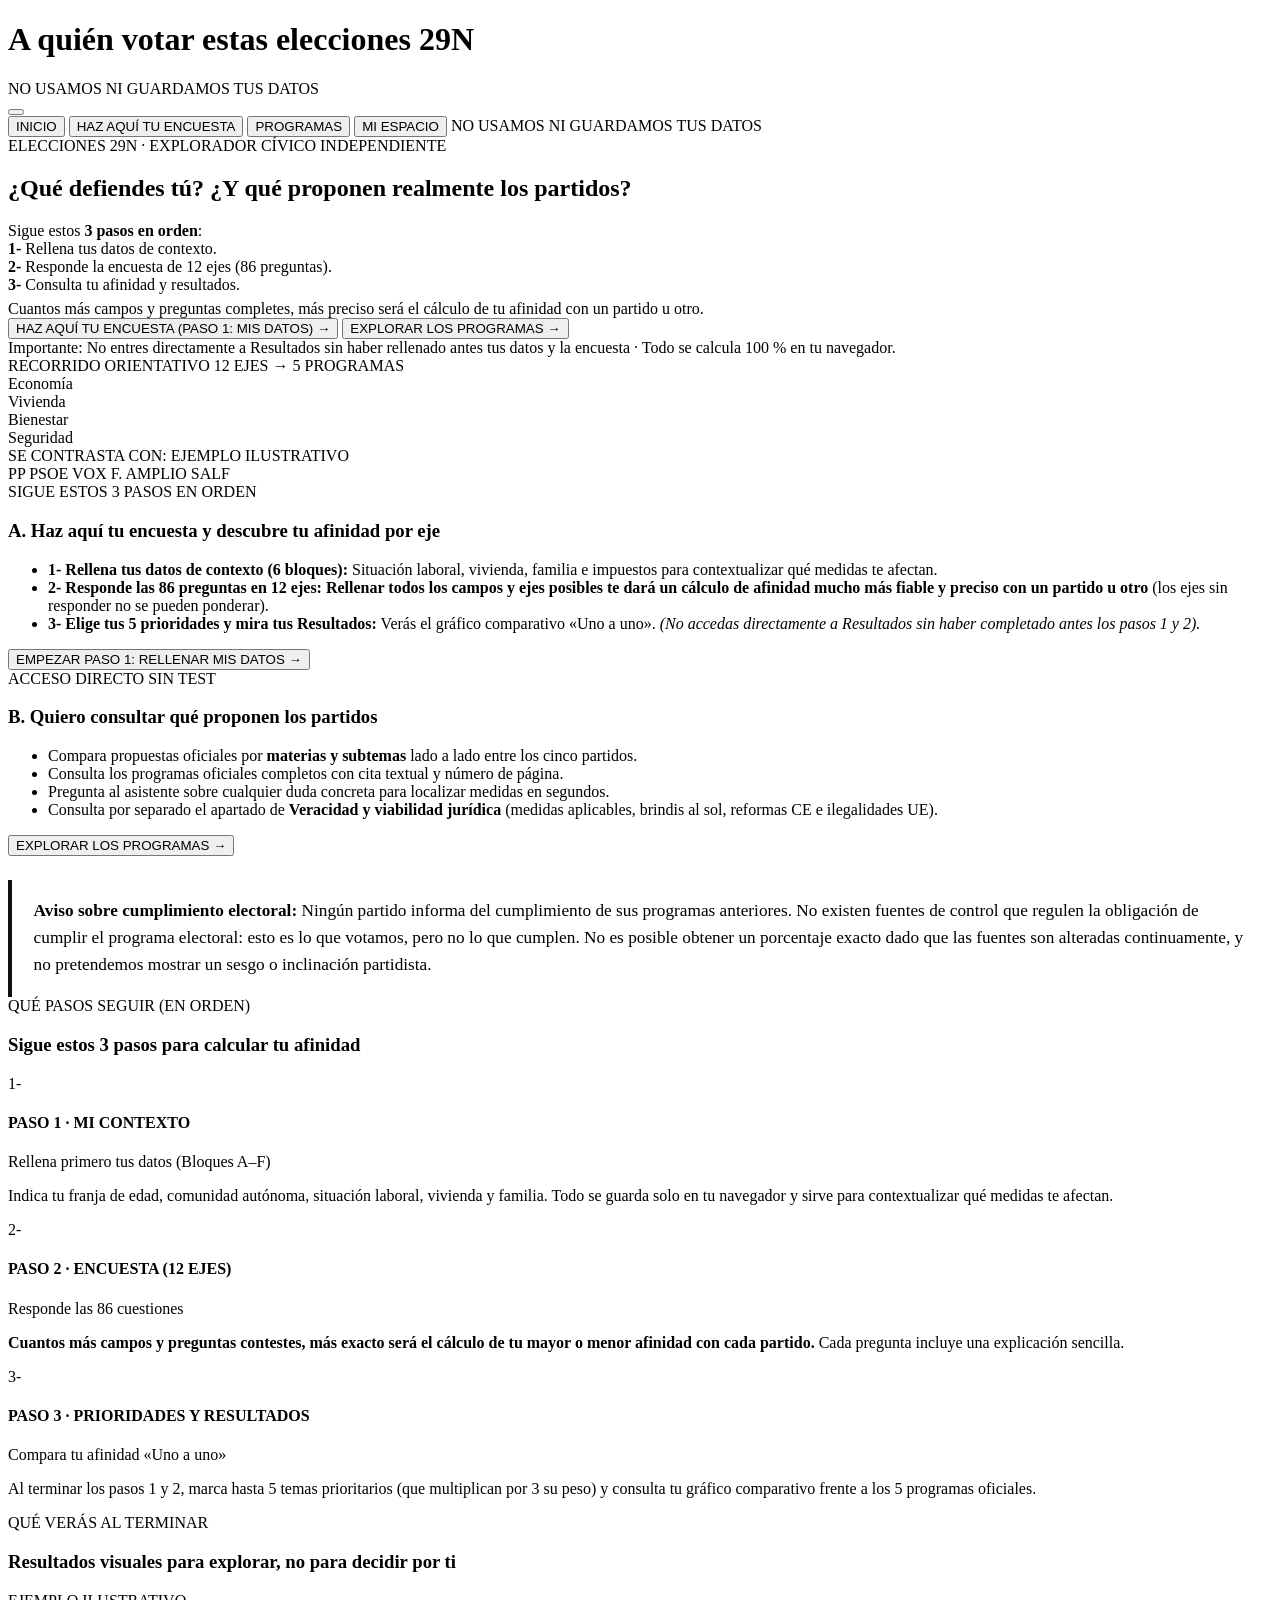
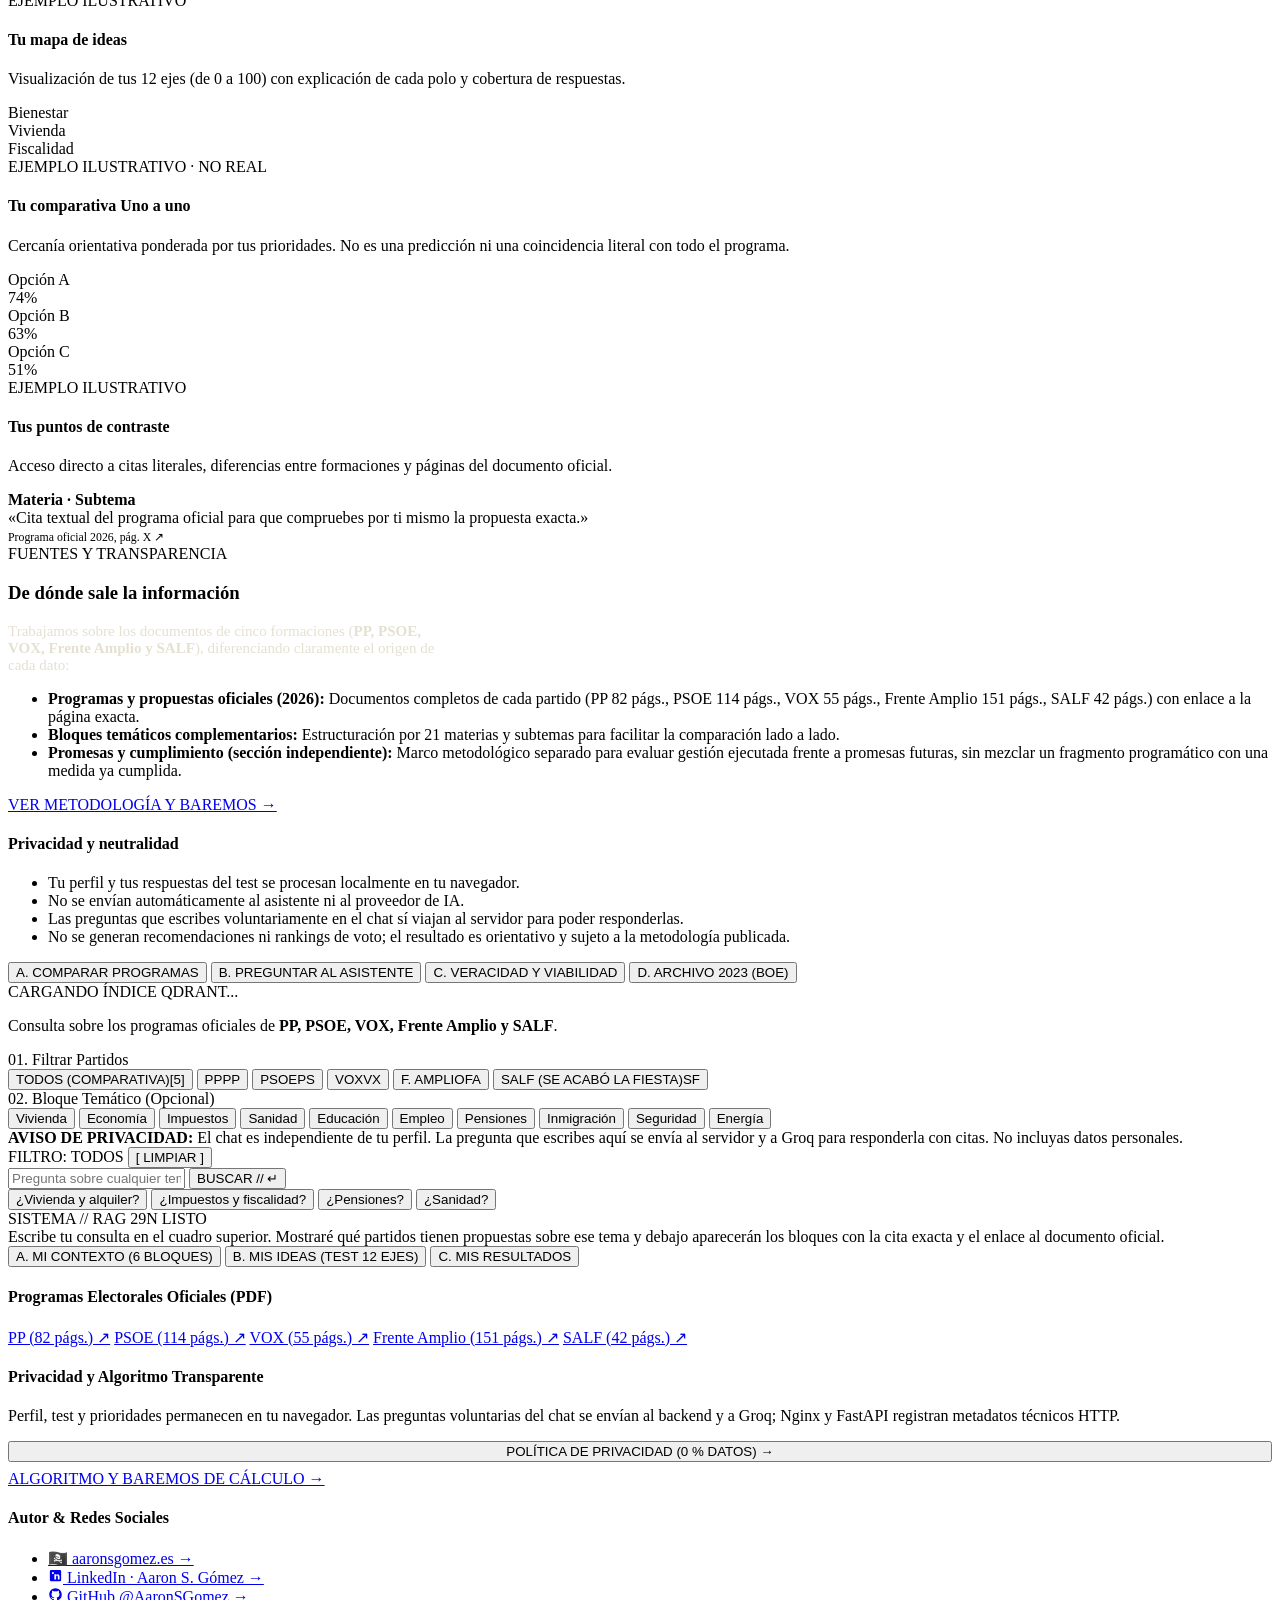
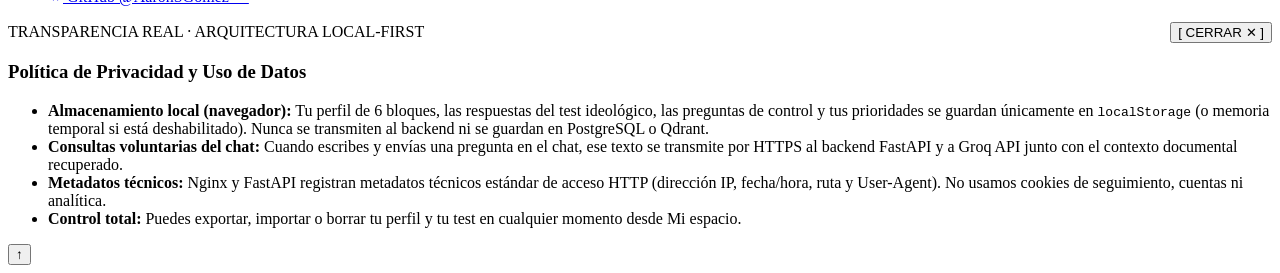
==== frontend/index.html @ 2e9f8281 "ui(veracidad): botón directo a la página del programa y modal completo al pulsar tarjeta" ====
<!DOCTYPE html>
<html lang="es">
<head>
  <meta charset="UTF-8">
  <meta name="viewport" content="width=device-width, initial-scale=1.0">
  <title>A quién votar estas elecciones 29N · Comparador y Test de 12 Ejes</title>
  <meta name="description" content="Compara los programas electorales oficiales del 29N (PP, PSOE, VOX, Frente Amplio y SALF), realiza el test de 12 ejes (86 preguntas) en tu navegador y consulta propuestas con enlace directo al PDF oficial.">
  <meta name="robots" content="index, follow, max-image-preview:large, max-snippet:-1, max-video-preview:-1">
  <meta name="author" content="Explorador Cívico 29N">
  <meta name="theme-color" content="#FBF8F1">
  <link rel="canonical" href="https://elecciones29n.duckdns.org/">
  <link rel="icon" type="image/svg+xml" href="/favicon.svg">
  <link rel="apple-touch-icon" href="/og-29n.png">

  <!-- Open Graph / WhatsApp / Telegram / Facebook / LinkedIn -->
  <meta property="og:type" content="website">
  <meta property="og:locale" content="es_ES">
  <meta property="og:site_name" content="Elecciones 29N · Explorador Cívico">
  <meta property="og:title" content="¿A quién votar estas elecciones del 29N? Comparador y Test Oficial">
  <meta property="og:description" content="Contrasta tus ideas en 12 ejes con los programas oficiales de PP, PSOE, VOX, Frente Amplio y SALF. 100 % privado en tu navegador y con citas al PDF oficial.">
  <meta property="og:url" content="https://elecciones29n.duckdns.org/">
  <meta property="og:image" content="https://elecciones29n.duckdns.org/og-29n.png">
  <meta property="og:image:secure_url" content="https://elecciones29n.duckdns.org/og-29n.png">
  <meta property="og:image:type" content="image/png">
  <meta property="og:image:width" content="1200">
  <meta property="og:image:height" content="630">
  <meta property="og:image:alt" content="A quién votar estas elecciones del 29N: comparador de programas y test de 12 ejes">

  <!-- Twitter / X Cards -->
  <meta name="twitter:card" content="summary_large_image">
  <meta name="twitter:title" content="¿A quién votar estas elecciones del 29N? Comparador y Test Oficial">
  <meta name="twitter:description" content="Compara los 5 programas electorales del 29N, haz el test de 12 ejes y consulta medidas con IA y citas verificables.">
  <meta name="twitter:image" content="https://elecciones29n.duckdns.org/og-29n.png">
  <meta name="twitter:image:alt" content="A quién votar estas elecciones del 29N: comparador de programas y test de 12 ejes">

  <script type="application/ld+json">
  {
    "@context": "https://schema.org",
    "@type": "WebApplication",
    "name": "A quién votar estas elecciones 29N",
    "url": "https://elecciones29n.duckdns.org/",
    "inLanguage": "es-ES",
    "applicationCategory": "ReferenceApplication",
    "operatingSystem": "Web",
    "description": "Explorador cívico independiente para consultar y comparar los programas electorales oficiales del 29N (PP, PSOE, VOX, Frente Amplio y SALF) mediante comparador temático, test de 12 ejes (86 preguntas) y buscador con fuentes verificables."
  }
  </script>

  <link rel="preconnect" href="https://fonts.googleapis.com">
  <link rel="preconnect" href="https://fonts.gstatic.com" crossorigin>
  <link href="https://fonts.googleapis.com/css2?family=JetBrains+Mono:wght@400;600;700;800&family=Space+Grotesk:wght@600;700;800&family=Unbounded:wght@700;800;900&display=swap" rel="stylesheet">

  <link rel="stylesheet" href="/Style/base.css">
  <link rel="stylesheet" href="/Style/navbar.css?v=20261117q">
  <link rel="stylesheet" href="/Style/chat.css?v=20261118c">
  <link rel="stylesheet" href="/Style/wizard.css?v=20261117p">
  <link rel="stylesheet" href="/Style/home.css?v=20261117p">
</head>
<body>

  <header class="masthead-bar">
    <div class="masthead-brand">
      <span class="status-dot" id="status-dot"></span>
      <div class="masthead-title-stack">
        <h1 class="brand-title">A quién votar estas elecciones 29N</h1>
        <span class="nav-privacy-note">NO USAMOS NI GUARDAMOS TUS DATOS</span>
      </div>
    </div>

    <button type="button" class="nav-hamburger-btn" id="nav-hamburger-btn" aria-label="Abrir menú" aria-expanded="false" aria-controls="masthead-nav">
      <span></span><span></span><span></span>
    </button>

    <!-- NAVEGACIÓN PRINCIPAL -->
    <nav class="masthead-nav" id="masthead-nav" aria-label="Menú principal">
      <button type="button" class="nav-tab-btn active" id="tab-home-btn">INICIO</button>
      <button type="button" class="nav-tab-btn nav-survey-cta" id="tab-survey-btn">HAZ AQUÍ TU ENCUESTA</button>
      <button type="button" class="nav-tab-btn" id="tab-programs-btn">PROGRAMAS</button>
      <button type="button" class="nav-tab-btn" id="tab-myspace-btn">MI ESPACIO</button>
      <span class="nav-privacy-note mobile-only-note">NO USAMOS NI GUARDAMOS TUS DATOS</span>
    </nav>
  </header>

  <!-- APARTADO 1: INICIO (PORTADA EDITORIAL: EXPLICAR, CONDUCIR Y DEMOSTRAR) -->
  <section class="home-flow" id="view-home" aria-label="Inicio y guía">

    <!-- BLOQUE 1 — HERO -->
    <div class="hero-band">
      <div class="home-container hero-grid">
        <div>
          <span class="hero-kicker">ELECCIONES 29N · EXPLORADOR CÍVICO INDEPENDIENTE</span>
          <h2 class="hero-headline">¿Qué defiendes tú? ¿Y qué proponen realmente los partidos?</h2>
          <div class="hero-lead">
            Sigue estos <strong>3 pasos en orden</strong>:<br>
            <strong>1-</strong> Rellena tus datos de contexto.<br>
            <strong>2-</strong> Responde la encuesta de 12 ejes (86 preguntas).<br>
            <strong>3-</strong> Consulta tu afinidad y resultados.<br>
            <span style="display:block; margin-top:0.4rem;">Cuantos más campos y preguntas completes, más preciso será el cálculo de tu afinidad con un partido u otro.</span>
          </div>
          <div class="hero-cta-row">
            <button type="button" class="cta-hero-primary home-go-btn" data-view="myspace" data-sub="context">HAZ AQUÍ TU ENCUESTA (PASO 1: MIS DATOS) &rarr;</button>
            <button type="button" class="cta-hero-secondary home-go-btn" data-view="programs" data-sub="comparator">EXPLORAR LOS PROGRAMAS &rarr;</button>
          </div>
          <div class="hero-no-vote-note">
            Importante: No entres directamente a Resultados sin haber rellenado antes tus datos y la encuesta · Todo se calcula 100 % en tu navegador.
          </div>
        </div>

        <aside class="hero-diagram-box" aria-label="Esquema visual del recorrido">
          <div class="diagram-caption">
            <span>RECORRIDO ORIENTATIVO</span>
            <span>12 EJES &rarr; 5 PROGRAMAS</span>
          </div>
          <div class="mini-axis-row">
            <span>Economía</span>
            <div class="mini-axis-track"><div class="mini-axis-dot dot-p68"></div></div>
          </div>
          <div class="mini-axis-row">
            <span>Vivienda</span>
            <div class="mini-axis-track"><div class="mini-axis-dot dot-p32"></div></div>
          </div>
          <div class="mini-axis-row">
            <span>Bienestar</span>
            <div class="mini-axis-track"><div class="mini-axis-dot dot-p78"></div></div>
          </div>
          <div class="mini-axis-row">
            <span>Seguridad</span>
            <div class="mini-axis-track"><div class="mini-axis-dot dot-p55"></div></div>
          </div>
          <div class="diagram-connector">
            <span>SE CONTRASTA CON:</span>
            <span>EJEMPLO ILUSTRATIVO</span>
          </div>
          <div class="diagram-party-pills">
            <span class="d-pill pp">PP</span>
            <span class="d-pill psoe">PSOE</span>
            <span class="d-pill vox">VOX</span>
            <span class="d-pill fa">F. AMPLIO</span>
            <span class="d-pill salf">SALF</span>
          </div>
        </aside>
      </div>
    </div>

    <!-- BLOQUE 1B — DOS FORMAS DE UTILIZAR LA PLATAFORMA -->
    <div class="paths-band">
      <div class="home-container">
        <div class="paths-split">
          <div class="path-pane with-test">
            <span class="path-badge req">SIGUE ESTOS 3 PASOS EN ORDEN</span>
            <h3>A. Haz aquí tu encuesta y descubre tu afinidad por eje</h3>
            <ul class="path-list">
              <li><strong>1- Rellena tus datos de contexto (6 bloques):</strong> Situación laboral, vivienda, familia e impuestos para contextualizar qué medidas te afectan.</li>
              <li><strong>2- Responde las 86 preguntas en 12 ejes:</strong> <strong>Rellenar todos los campos y ejes posibles te dará un cálculo de afinidad mucho más fiable y preciso con un partido u otro</strong> (los ejes sin responder no se pueden ponderar).</li>
              <li><strong>3- Elige tus 5 prioridades y mira tus Resultados:</strong> Verás el gráfico comparativo «Uno a uno». <em>(No accedas directamente a Resultados sin haber completado antes los pasos 1 y 2).</em></li>
            </ul>
            <div>
              <button type="button" class="w-btn primary home-go-btn" data-view="myspace" data-sub="context">EMPEZAR PASO 1: RELLENAR MIS DATOS &rarr;</button>
            </div>
          </div>

          <div class="path-pane no-test">
            <span class="path-badge free">ACCESO DIRECTO SIN TEST</span>
            <h3>B. Quiero consultar qué proponen los partidos</h3>
            <ul class="path-list">
              <li>Compara propuestas oficiales por <strong>materias y subtemas</strong> lado a lado entre los cinco partidos.</li>
              <li>Consulta los programas oficiales completos con cita textual y número de página.</li>
              <li>Pregunta al asistente sobre cualquier duda concreta para localizar medidas en segundos.</li>
              <li>Consulta por separado el apartado de <strong>Veracidad y viabilidad jurídica</strong> (medidas aplicables, brindis al sol, reformas CE e ilegalidades UE).</li>
            </ul>
            <div>
              <button type="button" class="w-btn home-go-btn" data-view="programs" data-sub="comparator">EXPLORAR LOS PROGRAMAS &rarr;</button>
            </div>
          </div>
        </div>

        <div class="security-notice" style="margin-top:1.5rem; padding:1.15rem 1.35rem; font-size:1.08rem; line-height:1.55; border-left:4px solid var(--accent-primary, #111);">
          <strong>Aviso sobre cumplimiento electoral:</strong> Ningún partido informa del cumplimiento de sus programas anteriores. No existen fuentes de control que regulen la obligación de cumplir el programa electoral: esto es lo que votamos, pero no lo que cumplen. No es posible obtener un porcentaje exacto dado que las fuentes son alteradas continuamente, y no pretendemos mostrar un sesgo o inclinación partidista.
        </div>
      </div>
    </div>

    <!-- BLOQUE 2 — ASÍ FUNCIONA (3 PASOS CONECTADOS) -->
    <div class="how-band">
      <div class="home-container">
        <div class="band-eyebrow">QUÉ PASOS SEGUIR (EN ORDEN)</div>
        <h3 class="band-heading">Sigue estos 3 pasos para calcular tu afinidad</h3>
        <div class="steps-flow">
          <article class="step-node">
            <div class="step-big-num">1<span>-</span></div>
            <h4>PASO 1 · MI CONTEXTO</h4>
            <div class="step-subtitle">Rellena primero tus datos (Bloques A–F)</div>
            <p>Indica tu franja de edad, comunidad autónoma, situación laboral, vivienda y familia. Todo se guarda solo en tu navegador y sirve para contextualizar qué medidas te afectan.</p>
          </article>
          <article class="step-node">
            <div class="step-big-num">2<span>-</span></div>
            <h4>PASO 2 · ENCUESTA (12 EJES)</h4>
            <div class="step-subtitle">Responde las 86 cuestiones</div>
            <p><strong>Cuantos más campos y preguntas contestes, más exacto será el cálculo de tu mayor o menor afinidad con cada partido.</strong> Cada pregunta incluye una explicación sencilla.</p>
          </article>
          <article class="step-node">
            <div class="step-big-num">3<span>-</span></div>
            <h4>PASO 3 · PRIORIDADES Y RESULTADOS</h4>
            <div class="step-subtitle">Compara tu afinidad «Uno a uno»</div>
            <p>Al terminar los pasos 1 y 2, marca hasta 5 temas prioritarios (que multiplican por 3 su peso) y consulta tu gráfico comparativo frente a los 5 programas oficiales.</p>
          </article>
        </div>
      </div>
    </div>

    <!-- BLOQUE 3 — QUÉ RECIBES (MUESTRAS ILUSTRATIVAS) -->
    <div class="deliverables-band">
      <div class="home-container">
        <div class="band-eyebrow">QUÉ VERÁS AL TERMINAR</div>
        <h3 class="band-heading">Resultados visuales para explorar, no para decidir por ti</h3>
        <div class="deliverables-grid">
          <article class="sample-panel">
            <span class="sample-tag">EJEMPLO ILUSTRATIVO</span>
            <h4>Tu mapa de ideas</h4>
            <p>Visualización de tus 12 ejes (de 0 a 100) con explicación de cada polo y cobertura de respuestas.</p>
            <div class="mini-axis-row">
              <span>Bienestar</span>
              <div class="mini-axis-track"><div class="mini-axis-dot dot-p72"></div></div>
            </div>
            <div class="mini-axis-row">
              <span>Vivienda</span>
              <div class="mini-axis-track"><div class="mini-axis-dot dot-p36"></div></div>
            </div>
            <div class="mini-axis-row">
              <span>Fiscalidad</span>
              <div class="mini-axis-track"><div class="mini-axis-dot dot-p61"></div></div>
            </div>
          </article>

          <article class="sample-panel">
            <span class="sample-tag">EJEMPLO ILUSTRATIVO · NO REAL</span>
            <h4>Tu comparativa Uno a uno</h4>
            <p>Cercanía orientativa ponderada por tus prioridades. No es una predicción ni una coincidencia literal con todo el programa.</p>
            <div class="demo-bar-row">
              <span>Opción A</span>
              <div class="demo-bar-track"><div class="demo-bar-fill fill-w74"></div></div>
              <span>74%</span>
            </div>
            <div class="demo-bar-row">
              <span>Opción B</span>
              <div class="demo-bar-track"><div class="demo-bar-fill fill-w63"></div></div>
              <span>63%</span>
            </div>
            <div class="demo-bar-row">
              <span>Opción C</span>
              <div class="demo-bar-track"><div class="demo-bar-fill fill-w51"></div></div>
              <span>51%</span>
            </div>
          </article>

          <article class="sample-panel">
            <span class="sample-tag">EJEMPLO ILUSTRATIVO</span>
            <h4>Tus puntos de contraste</h4>
            <p>Acceso directo a citas literales, diferencias entre formaciones y páginas del documento oficial.</p>
            <div class="demo-quote-snippet">
              <strong>Materia · Subtema</strong><br>
              «Cita textual del programa oficial para que compruebes por ti mismo la propuesta exacta.»<br>
              <span style="font-family:var(--font-mono); font-size:0.74rem; color:var(--accent-vermilion);">Programa oficial 2026, pág. X &nearr;</span>
            </div>
          </article>
        </div>
      </div>
    </div>

    <!-- BLOQUE 4 — DE DÓNDE SALE LA INFORMACIÓN + PRIVACIDAD -->
    <div class="sources-dark-band">
      <div class="home-container sources-dark-grid">
        <div>
          <div class="band-eyebrow">FUENTES Y TRANSPARENCIA</div>
          <h3 class="band-heading">De dónde sale la información</h3>
          <p style="font-size:0.94rem; color:#E5E0D0; max-width:60ch;">
            Trabajamos sobre los documentos de cinco formaciones (<strong>PP, PSOE, VOX, Frente Amplio y SALF</strong>), diferenciando claramente el origen de cada dato:
          </p>
          <ul class="source-type-list">
            <li><strong>Programas y propuestas oficiales (2026):</strong> Documentos completos de cada partido (PP 82 págs., PSOE 114 págs., VOX 55 págs., Frente Amplio 151 págs., SALF 42 págs.) con enlace a la página exacta.</li>
            <li><strong>Bloques temáticos complementarios:</strong> Estructuración por 21 materias y subtemas para facilitar la comparación lado a lado.</li>
            <li><strong>Promesas y cumplimiento (sección independiente):</strong> Marco metodológico separado para evaluar gestión ejecutada frente a promesas futuras, sin mezclar un fragmento programático con una medida ya cumplida.</li>
          </ul>
          <a class="w-btn primary" href="/metodologia.html">VER METODOLOGÍA Y BAREMOS &rarr;</a>
        </div>

        <aside class="privacy-summary-box" aria-label="Privacidad y neutralidad">
          <h4>Privacidad y neutralidad</h4>
          <ul>
            <li>Tu perfil y tus respuestas del test se procesan localmente en tu navegador.</li>
            <li>No se envían automáticamente al asistente ni al proveedor de IA.</li>
            <li>Las preguntas que escribes voluntariamente en el chat sí viajan al servidor para poder responderlas.</li>
            <li>No se generan recomendaciones ni rankings de voto; el resultado es orientativo y sujeto a la metodología publicada.</li>
          </ul>
        </aside>
      </div>
    </div>

  </section>

  <!-- APARTADO 2: PROGRAMAS (COMPARAR + PREGUNTAR + PROMESAS Y CUMPLIMIENTO) -->
  <section class="section-shell hidden-panel" id="view-programs" aria-label="Programas Electorales">
    <div class="subnav-bar" role="tablist" aria-label="Herramientas de Programas">
      <button type="button" class="subnav-btn active" id="subtab-comparator-btn">A. COMPARAR PROGRAMAS</button>
      <button type="button" class="subnav-btn" id="subtab-chat-btn">B. PREGUNTAR AL ASISTENTE</button>
      <button type="button" class="subnav-btn" id="subtab-promises-btn">C. VERACIDAD Y VIABILIDAD</button>
      <button type="button" class="subnav-btn" id="subtab-archive-btn">D. ARCHIVO 2023 (BOE)</button>
    </div>

    <div id="subview-comparator"></div>
    <div id="subview-promises" class="hidden-panel"></div>
    <div id="subview-archive" class="hidden-panel"></div>

    <main class="app-shell hidden-panel" id="view-chat" style="padding: 0; max-width: 100%;">
      <aside class="sidebar-panel">
        <div>
          <div class="panel-header-tag" id="status-text">CARGANDO ÍNDICE QDRANT...</div>
          <p class="hero-subtitle">Consulta sobre los programas oficiales de <strong>PP, PSOE, VOX, Frente Amplio y SALF</strong>.</p>
        </div>

        <div>
          <div class="filter-group-title">01. Filtrar Partidos</div>
          <div class="party-grid">
            <button type="button" class="party-chip full-width active" data-party="all">
              <span>TODOS (COMPARATIVA)</span><span>[5]</span>
            </button>
            <button type="button" class="party-chip" data-party="pp">
              <span>PP</span><span class="party-logo-badge logo-pp">PP</span>
            </button>
            <button type="button" class="party-chip" data-party="psoe">
              <span>PSOE</span><span class="party-logo-badge logo-psoe">PS</span>
            </button>
            <button type="button" class="party-chip" data-party="vox">
              <span>VOX</span><span class="party-logo-badge logo-vox">VX</span>
            </button>
            <button type="button" class="party-chip" data-party="frente-amplio">
              <span>F. AMPLIO</span><span class="party-logo-badge logo-fa">FA</span>
            </button>
            <button type="button" class="party-chip full-width" data-party="salf">
              <span>SALF (SE ACABÓ LA FIESTA)</span><span class="party-logo-badge logo-salf">SF</span>
            </button>
          </div>
        </div>

        <div>
          <div class="filter-group-title">02. Bloque Temático (Opcional)</div>
          <div class="topic-list">
            <button type="button" class="topic-pill" data-topic="Vivienda">Vivienda</button>
            <button type="button" class="topic-pill" data-topic="Economía">Economía</button>
            <button type="button" class="topic-pill" data-topic="Impuestos">Impuestos</button>
            <button type="button" class="topic-pill" data-topic="Sanidad">Sanidad</button>
            <button type="button" class="topic-pill" data-topic="Educación">Educación</button>
            <button type="button" class="topic-pill" data-topic="Empleo">Empleo</button>
            <button type="button" class="topic-pill" data-topic="Pensiones">Pensiones</button>
            <button type="button" class="topic-pill" data-topic="Inmigración">Inmigración</button>
            <button type="button" class="topic-pill" data-topic="Seguridad y Justicia">Seguridad</button>
            <button type="button" class="topic-pill" data-topic="Energía">Energía</button>
          </div>
        </div>

        <div class="security-notice">
          <strong>AVISO DE PRIVACIDAD:</strong> El chat es independiente de tu perfil. La pregunta que escribes aquí se envía al servidor y a Groq para responderla con citas. No incluyas datos personales.
        </div>
      </aside>

      <section class="chat-workspace" aria-label="Chat Electoral 29N">
        <div class="chat-toolbar">
          <span class="chat-scope-badge" id="chat-scope-badge">FILTRO: TODOS</span>
          <button type="button" class="clear-chat-btn" id="clear-chat-btn">[ LIMPIAR ]</button>
        </div>

        <form class="chat-input-form" id="chat-form" autocomplete="off">
          <input
            type="text"
            id="chat-input"
            class="chat-input"
            maxlength="500"
            placeholder="Pregunta sobre cualquier tema del 29N (ej. ¿Qué proponen sobre alquiler o impuestos?)..."
            required
          >
          <button type="submit" class="chat-send-btn" id="chat-send-btn">BUSCAR // ↵</button>
        </form>

        <div class="suggestions-row">
          <button type="button" class="suggestion-btn" data-q="¿Qué proponen los partidos sobre el alquiler y la Ley de Vivienda?">¿Vivienda y alquiler?</button>
          <button type="button" class="suggestion-btn" data-q="¿Qué medidas fiscales y de impuestos plantea cada partido?">¿Impuestos y fiscalidad?</button>
          <button type="button" class="suggestion-btn" data-q="¿Cómo abordan las pensiones y la edad de jubilación?">¿Pensiones?</button>
          <button type="button" class="suggestion-btn" data-q="¿Qué proponen sobre sanidad pública y listas de espera?">¿Sanidad?</button>
        </div>

        <div class="chat-messages" id="chat-messages">
          <article class="msg-card assistant">
            <div class="msg-meta">
              <span>SISTEMA // RAG 29N</span>
              <span>LISTO</span>
            </div>
            <div class="msg-body">Escribe tu consulta en el cuadro superior. Mostraré qué partidos tienen propuestas sobre ese tema y debajo aparecerán los bloques con la cita exacta y el enlace al documento oficial.</div>
          </article>
        </div>
      </section>
    </main>
  </section>

  <!-- APARTADO 3: MI ESPACIO (MI CONTEXTO + MIS IDEAS + MIS RESULTADOS) -->
  <section class="section-shell hidden-panel" id="view-myspace" aria-label="Mi espacio personal">
    <div class="subnav-bar" role="tablist" aria-label="Herramientas personales">
      <button type="button" class="subnav-btn active" id="subtab-context-btn">A. MI CONTEXTO (6 BLOQUES)</button>
      <button type="button" class="subnav-btn" id="subtab-ideas-btn">B. MIS IDEAS (TEST 12 EJES)</button>
      <button type="button" class="subnav-btn" id="subtab-results-btn">C. MIS RESULTADOS</button>
    </div>
    <div id="myspace-content"></div>
  </section>

  <footer class="site-footer">
    <div class="footer-grid">
      <div>
        <h4 class="footer-col-title">Programas Electorales Oficiales (PDF)</h4>
        <div class="footer-programs-wrap">
          <a class="footer-prog-link pp" href="https://www.pp.es/wp-content/uploads/2026/11/LA-RECONSTRUCCION-NACIONAL.pdf" target="_blank" rel="noopener noreferrer">PP (82 págs.) &nearr;</a>
          <a class="footer-prog-link psoe" href="https://www.democrata.es/uploads/s1/35/40/05/6/programapsoe29n26.pdf" target="_blank" rel="noopener noreferrer">PSOE (114 págs.) &nearr;</a>
          <a class="footer-prog-link vox" href="https://www.democrata.es/uploads/s1/35/26/90/2/programa-elecct-vox.pdf" target="_blank" rel="noopener noreferrer">VOX (55 págs.) &nearr;</a>
          <a class="footer-prog-link fa" href="https://frenteamplio.info/pdf/ProgramaFrenteAmplio.pdf" target="_blank" rel="noopener noreferrer">Frente Amplio (151 págs.) &nearr;</a>
          <a class="footer-prog-link salf" href="https://theobjective.com/wp-content/uploads/2026/11/salf.pdf" target="_blank" rel="noopener noreferrer">SALF (42 págs.) &nearr;</a>
        </div>
      </div>

      <div>
        <h4 class="footer-col-title">Privacidad y Algoritmo Transparente</h4>
        <p class="footer-privacy-text">
          Perfil, test y prioridades permanecen en tu navegador. Las preguntas voluntarias del chat se envían al backend y a Groq; Nginx y FastAPI registran metadatos técnicos HTTP.
        </p>
        <div style="display:flex; flex-direction:column; gap:0.5rem;">
          <button type="button" class="footer-privacy-btn" id="open-privacy-btn">
            POLÍTICA DE PRIVACIDAD (0 % DATOS) &rarr;
          </button>
          <a class="footer-privacy-btn" href="/metodologia.html">
            ALGORITMO Y BAREMOS DE CÁLCULO &rarr;
          </a>
        </div>
      </div>

      <div>
        <h4 class="footer-col-title">Autor &amp; Redes Sociales</h4>
        <ul class="footer-link-list">
          <li>
            <a href="https://aaronsgomez.es" target="_blank" rel="noopener noreferrer">
              <span>🏴‍☠️</span>
              <span>aaronsgomez.es &rarr;</span>
            </a>
          </li>
          <li>
            <a href="https://www.linkedin.com/in/aaronsgomez/" target="_blank" rel="noopener noreferrer">
              <svg width="15" height="15" viewBox="0 0 24 24" fill="currentColor" aria-hidden="true"><path d="M19 3a2 2 0 0 1 2 2v14a2 2 0 0 1-2 2H5a2 2 0 0 1-2-2V5a2 2 0 0 1 2-2h14m-.5 15.5v-5.3a3.26 3.26 0 0 0-3.26-3.26c-.85 0-1.84.52-2.28 1.3v-1.11h-2.79v8.37h2.79v-4.93c0-.77.62-1.4 1.39-1.4a1.4 1.4 0 0 1 1.4 1.4v4.93h2.75M6.46 10.9h2.79v8.37H6.46v-8.37M7.86 6.54a1.63 1.63 0 1 0 0 3.26 1.63 1.63 0 0 0 0-3.26z"/></svg>
              <span>LinkedIn · Aaron S. Gómez &rarr;</span>
            </a>
          </li>
          <li>
            <a href="https://github.com/AaronSGomez" target="_blank" rel="noopener noreferrer">
              <svg width="15" height="15" viewBox="0 0 24 24" fill="currentColor" aria-hidden="true"><path fill-rule="evenodd" clip-rule="evenodd" d="M12 2C6.477 2 2 6.484 2 12.017c0 4.425 2.865 8.18 6.839 9.504.5.092.682-.217.682-.483 0-.237-.008-.868-.013-1.703-2.782.605-3.369-1.343-3.369-1.343-.454-1.158-1.11-1.466-1.11-1.466-.908-.62.069-.608.069-.608 1.003.07 1.53 1.032 1.53 1.032.892 1.53 2.341 1.088 2.91.832.092-.647.35-1.088.636-1.338-2.22-.253-4.555-1.113-4.555-4.951 0-1.093.39-1.988 1.029-2.688-.103-.253-.446-1.272.098-2.65 0 0 .84-.27 2.75 1.026A9.564 9.564 0 0112 6.844c.85.004 1.705.115 2.504.337 1.909-1.296 2.747-1.027 2.747-1.027.546 1.379.202 2.398.1 2.651.64.7 1.028 1.595 1.028 2.688 0 3.848-2.339 4.695-4.566 4.943.359.309.678.92.678 1.855 0 1.338-.012 2.419-.012 2.747 0 .268.18.58.688.482A10.019 10.019 0 0022 12.017C22 6.484 17.522 2 12 2z"/></svg>
              <span>GitHub @AaronSGomez &rarr;</span>
            </a>
          </li>
        </ul>
      </div>
    </div>
  </footer>

  <div class="privacy-modal-backdrop hidden-panel" id="privacy-modal" role="dialog" aria-modal="true" aria-label="Política de privacidad">
    <div class="privacy-modal-card">
      <div style="display:flex; justify-content:space-between; align-items:center; margin-bottom:0.75rem;">
        <span class="panel-header-tag" style="margin:0;">TRANSPARENCIA REAL · ARQUITECTURA LOCAL-FIRST</span>
        <button type="button" class="clear-chat-btn" id="close-privacy-btn">[ CERRAR ✕ ]</button>
      </div>
      <h3>Política de Privacidad y Uso de Datos</h3>
      <ul>
        <li><strong>Almacenamiento local (navegador):</strong> Tu perfil de 6 bloques, las respuestas del test ideológico, las preguntas de control y tus prioridades se guardan únicamente en <code>localStorage</code> (o memoria temporal si está deshabilitado). Nunca se transmiten al backend ni se guardan en PostgreSQL o Qdrant.</li>
        <li><strong>Consultas voluntarias del chat:</strong> Cuando escribes y envías una pregunta en el chat, ese texto se transmite por HTTPS al backend FastAPI y a Groq API junto con el contexto documental recuperado.</li>
        <li><strong>Metadatos técnicos:</strong> Nginx y FastAPI registran metadatos técnicos estándar de acceso HTTP (dirección IP, fecha/hora, ruta y User-Agent). No usamos cookies de seguimiento, cuentas ni analítica.</li>
        <li><strong>Control total:</strong> Puedes exportar, importar o borrar tu perfil y tu test en cualquier momento desde Mi espacio.</li>
      </ul>
    </div>
  </div>

  <button type="button" id="scroll-top-btn" class="scroll-top-btn" aria-label="Volver arriba" title="Volver arriba">&uarr;</button>

  <script src="/js/profile_store.js?v=20261117"></script>
  <script src="/js/profile_wizard.js?v=20261117r"></script>
  <script src="/js/ideology_test.js?v=20261117r"></script>
  <script src="/js/results_view.js?v=20261117r"></script>
  <script src="/js/comparator_view.js?v=20261118c"></script>
  <script src="/js/promises_view.js?v=20261118d"></script>
  <script src="/js/chat.js?v=20261117q"></script>
</body>
</html>
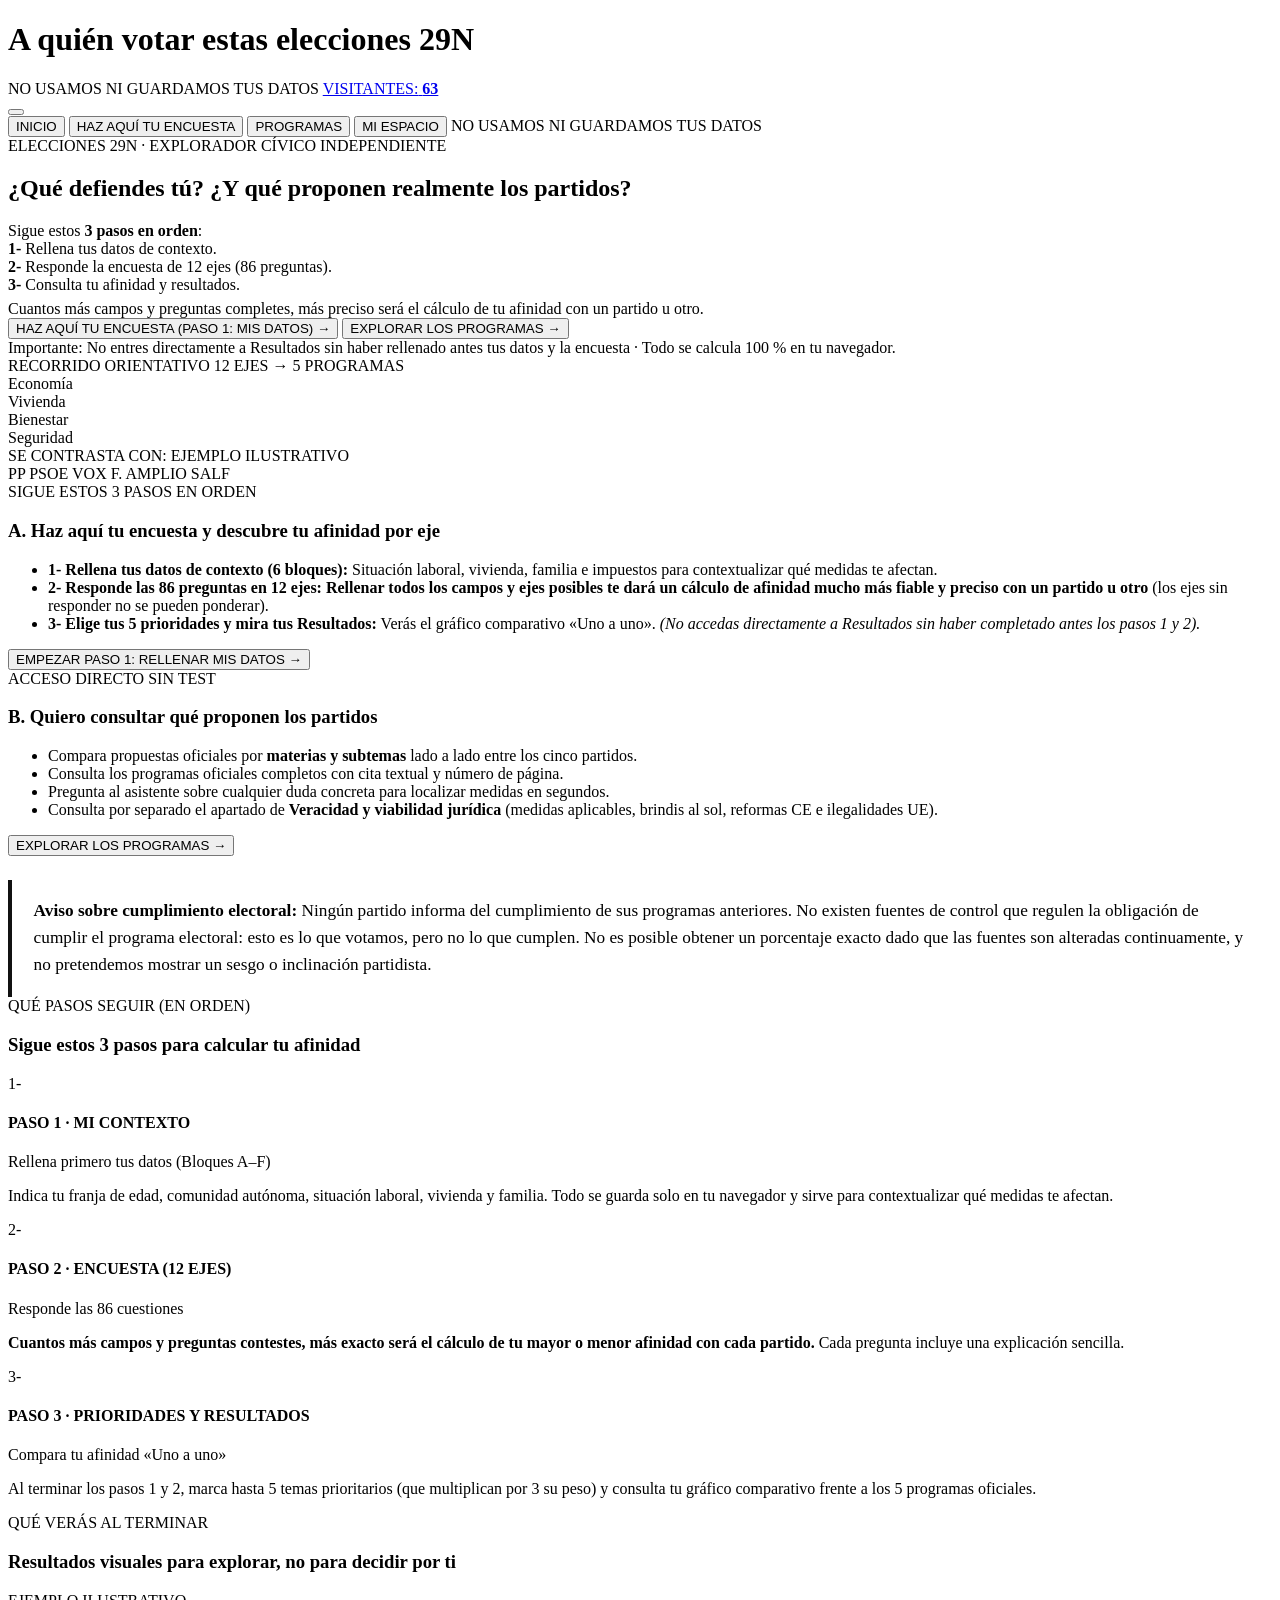
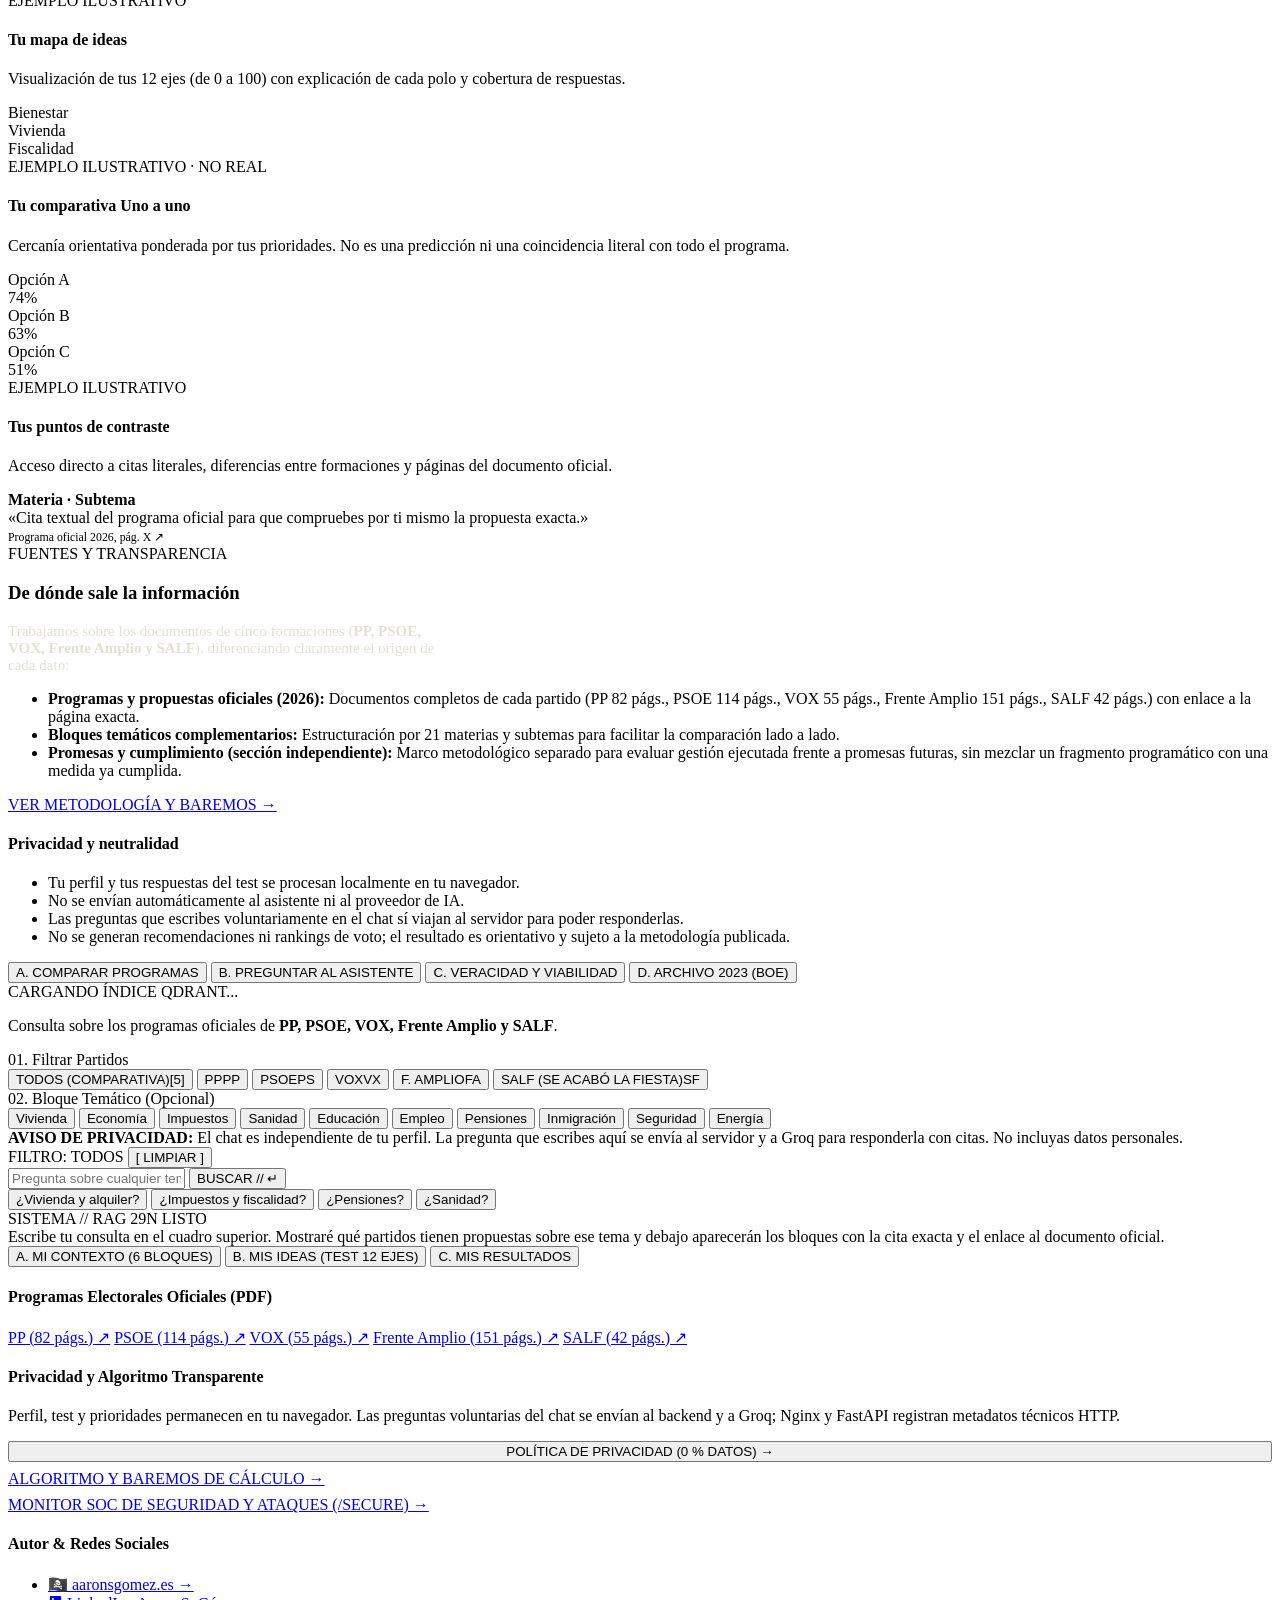
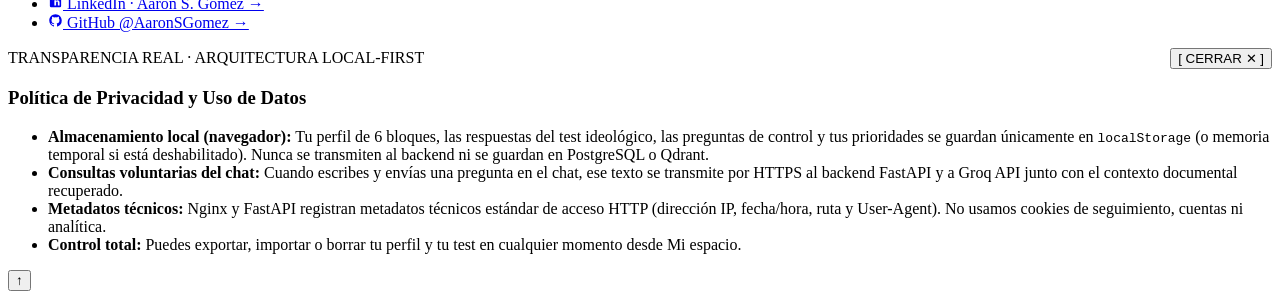
==== commit e19c095c: "feat(secure): pagina /secure SOC, traductor soc_public.json, contador de visitantes humanos y cron 2" ====
--- a/frontend/index.html
+++ b/frontend/index.html
@@ -51,7 +51,7 @@
   <link href="https://fonts.googleapis.com/css2?family=JetBrains+Mono:wght@400;600;700;800&family=Space+Grotesk:wght@600;700;800&family=Unbounded:wght@700;800;900&display=swap" rel="stylesheet">
 
   <link rel="stylesheet" href="/Style/base.css">
-  <link rel="stylesheet" href="/Style/navbar.css?v=20261117q">
+  <link rel="stylesheet" href="/Style/navbar.css?v=20261118s">
   <link rel="stylesheet" href="/Style/chat.css?v=20261118c">
   <link rel="stylesheet" href="/Style/wizard.css?v=20261117p">
   <link rel="stylesheet" href="/Style/home.css?v=20261117p">
@@ -63,7 +63,13 @@
       <span class="status-dot" id="status-dot"></span>
       <div class="masthead-title-stack">
         <h1 class="brand-title">A quién votar estas elecciones 29N</h1>
-        <span class="nav-privacy-note">NO USAMOS NI GUARDAMOS TUS DATOS</span>
+        <div class="masthead-meta-row">
+          <span class="nav-privacy-note">NO USAMOS NI GUARDAMOS TUS DATOS</span>
+          <a href="/secure" class="nav-visitors-badge" title="Contador exclusivo de visitantes humanos reales (sin bots) · Ver panel de seguridad SOC (/secure)">
+            <span>VISITANTES:</span>
+            <strong class="js-visitors-count">63</strong>
+          </a>
+        </div>
       </div>
     </div>
 
@@ -435,6 +441,9 @@
           </button>
           <a class="footer-privacy-btn" href="/metodologia.html">
             ALGORITMO Y BAREMOS DE CÁLCULO &rarr;
+          </a>
+          <a class="footer-privacy-btn" href="/secure">
+            MONITOR SOC DE SEGURIDAD Y ATAQUES (/SECURE) &rarr;
           </a>
         </div>
       </div>
@@ -490,5 +499,6 @@
   <script src="/js/comparator_view.js?v=20261118c"></script>
   <script src="/js/promises_view.js?v=20261118d"></script>
   <script src="/js/chat.js?v=20261117q"></script>
+  <script src="/js/visitors_counter.js?v=20261118s"></script>
 </body>
 </html>
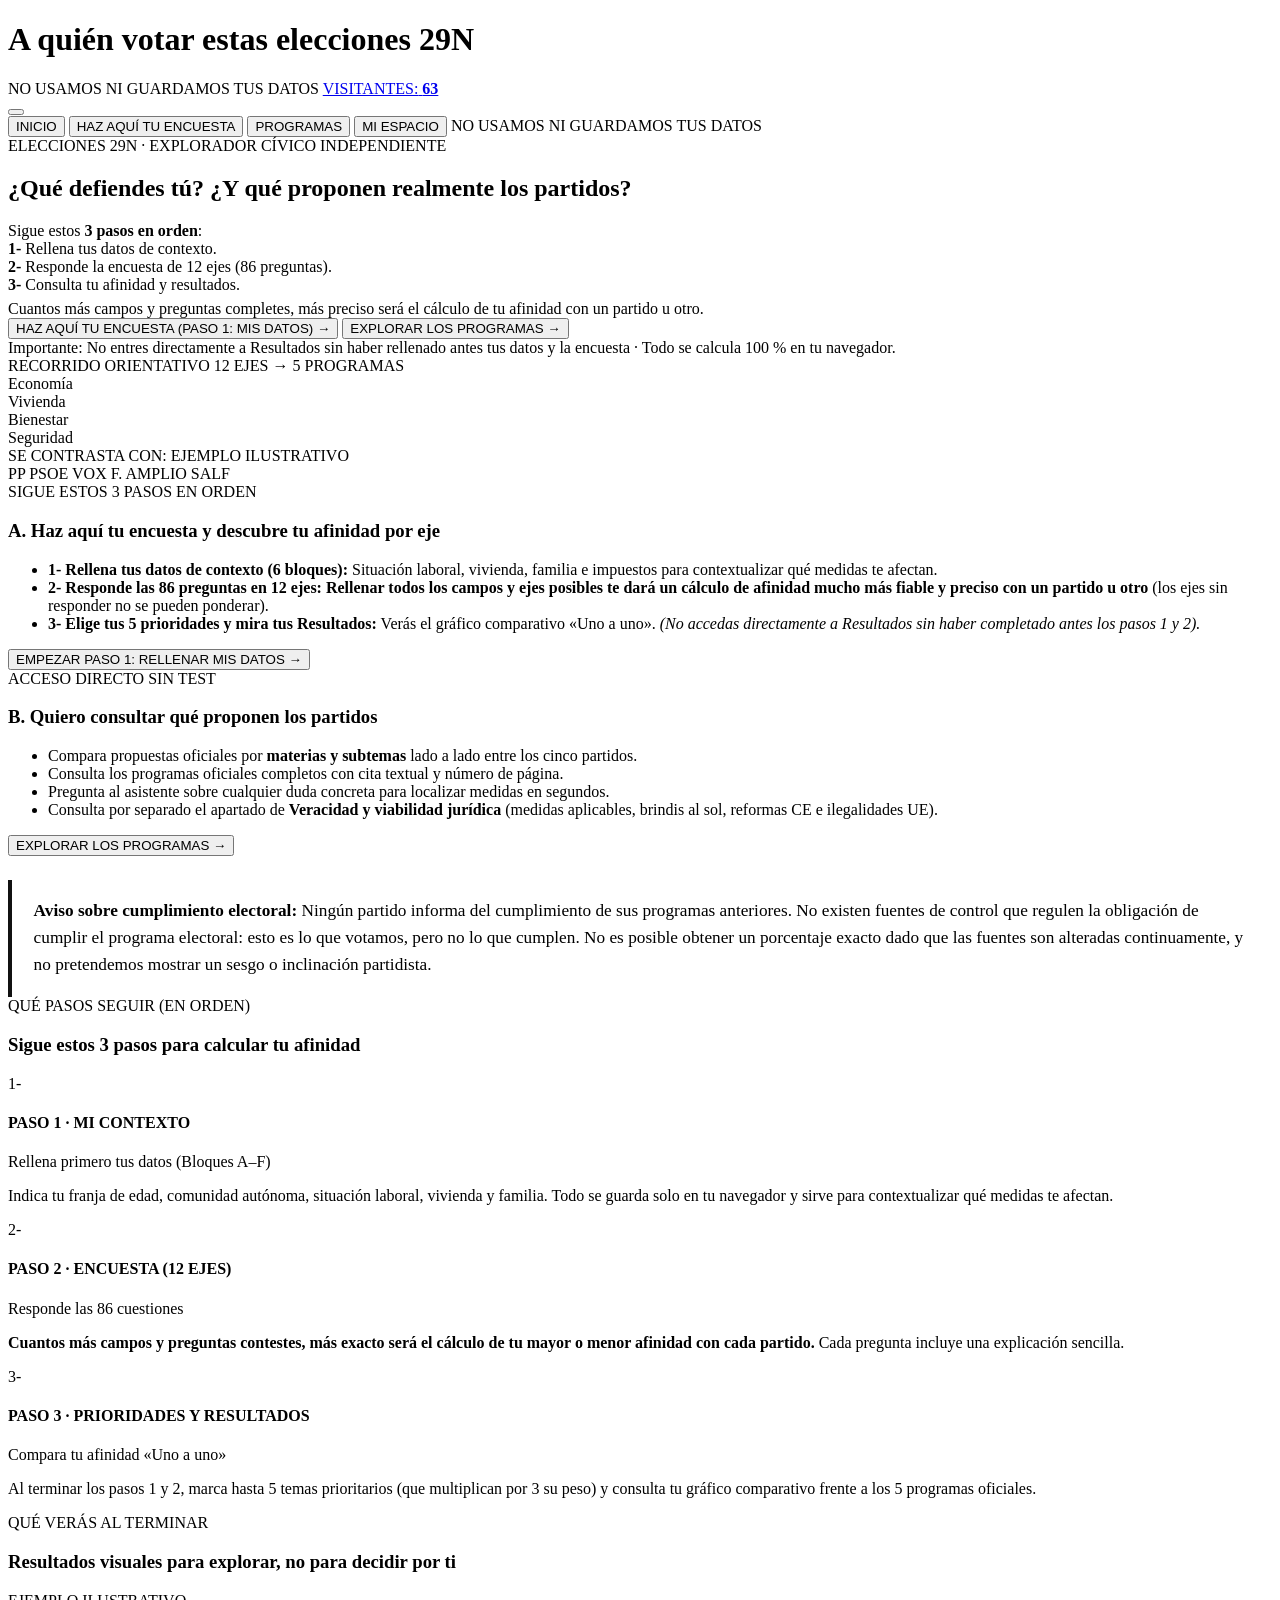
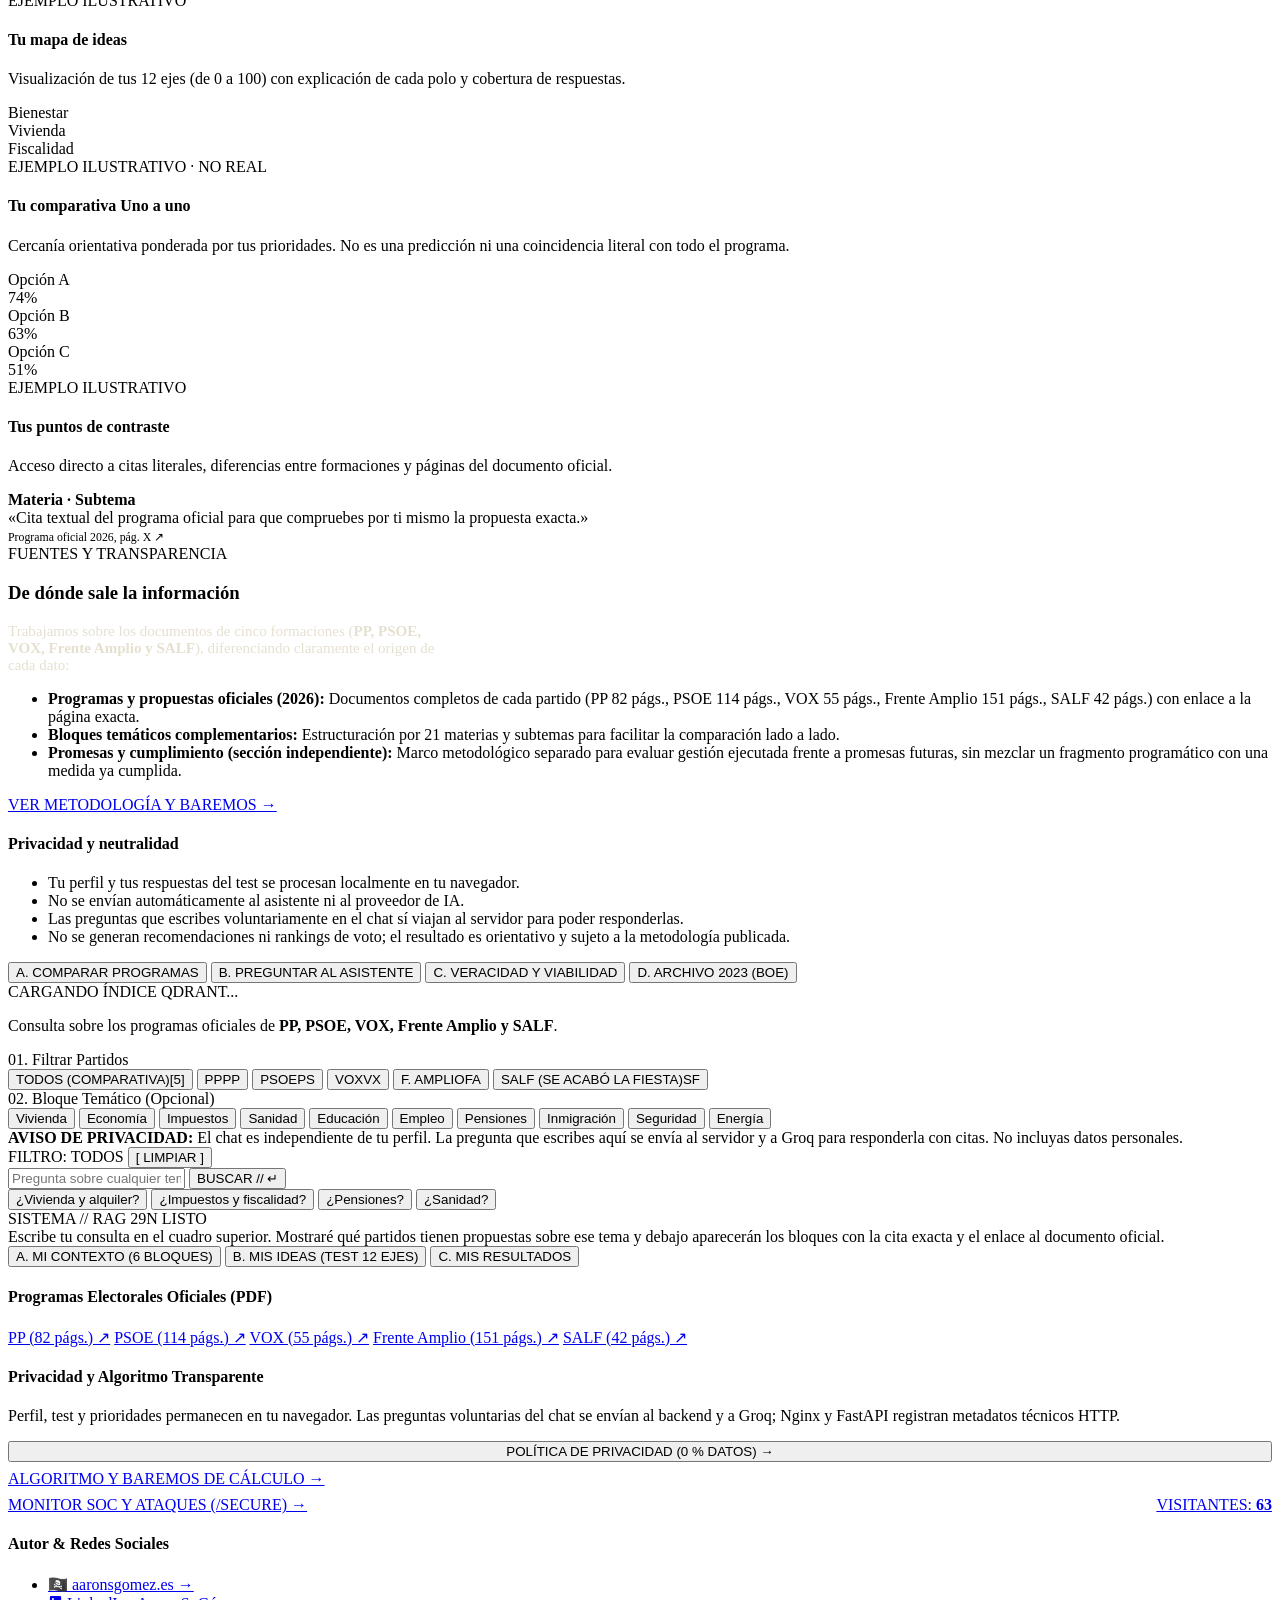
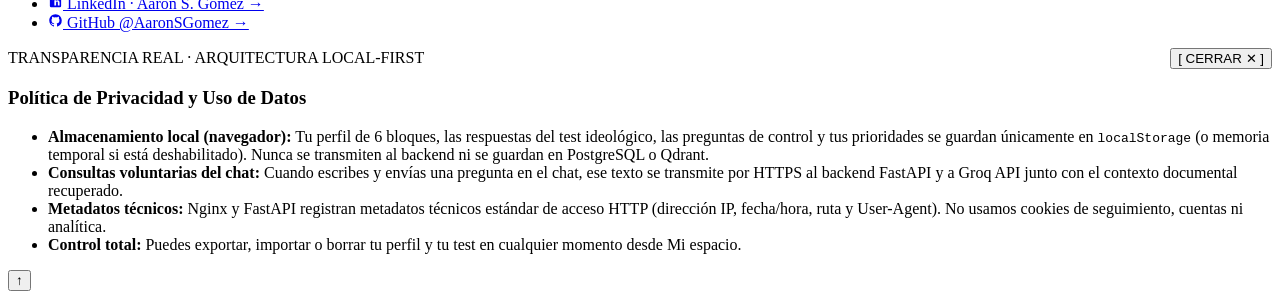
==== commit 12c15b85: "fix(mobile): corregir overflow movil en /secure, mover visitantes al footer en movil y anadir footer" ====
--- a/frontend/index.html
+++ b/frontend/index.html
@@ -51,7 +51,7 @@
   <link href="https://fonts.googleapis.com/css2?family=JetBrains+Mono:wght@400;600;700;800&family=Space+Grotesk:wght@600;700;800&family=Unbounded:wght@700;800;900&display=swap" rel="stylesheet">
 
   <link rel="stylesheet" href="/Style/base.css">
-  <link rel="stylesheet" href="/Style/navbar.css?v=20261118s">
+  <link rel="stylesheet" href="/Style/navbar.css?v=20261118t">
   <link rel="stylesheet" href="/Style/chat.css?v=20261118c">
   <link rel="stylesheet" href="/Style/wizard.css?v=20261117p">
   <link rel="stylesheet" href="/Style/home.css?v=20261117p">
@@ -442,8 +442,9 @@
           <a class="footer-privacy-btn" href="/metodologia.html">
             ALGORITMO Y BAREMOS DE CÁLCULO &rarr;
           </a>
-          <a class="footer-privacy-btn" href="/secure">
-            MONITOR SOC DE SEGURIDAD Y ATAQUES (/SECURE) &rarr;
+          <a class="footer-privacy-btn" href="/secure" style="display:flex; justify-content:space-between; align-items:center; flex-wrap:wrap; gap:0.5rem;">
+            <span>MONITOR SOC Y ATAQUES (/SECURE) &rarr;</span>
+            <span class="footer-visitors-pill">VISITANTES: <strong class="js-visitors-count">63</strong></span>
           </a>
         </div>
       </div>
@@ -499,6 +500,6 @@
   <script src="/js/comparator_view.js?v=20261118c"></script>
   <script src="/js/promises_view.js?v=20261118d"></script>
   <script src="/js/chat.js?v=20261117q"></script>
-  <script src="/js/visitors_counter.js?v=20261118s"></script>
+  <script src="/js/visitors_counter.js?v=20261118t"></script>
 </body>
 </html>
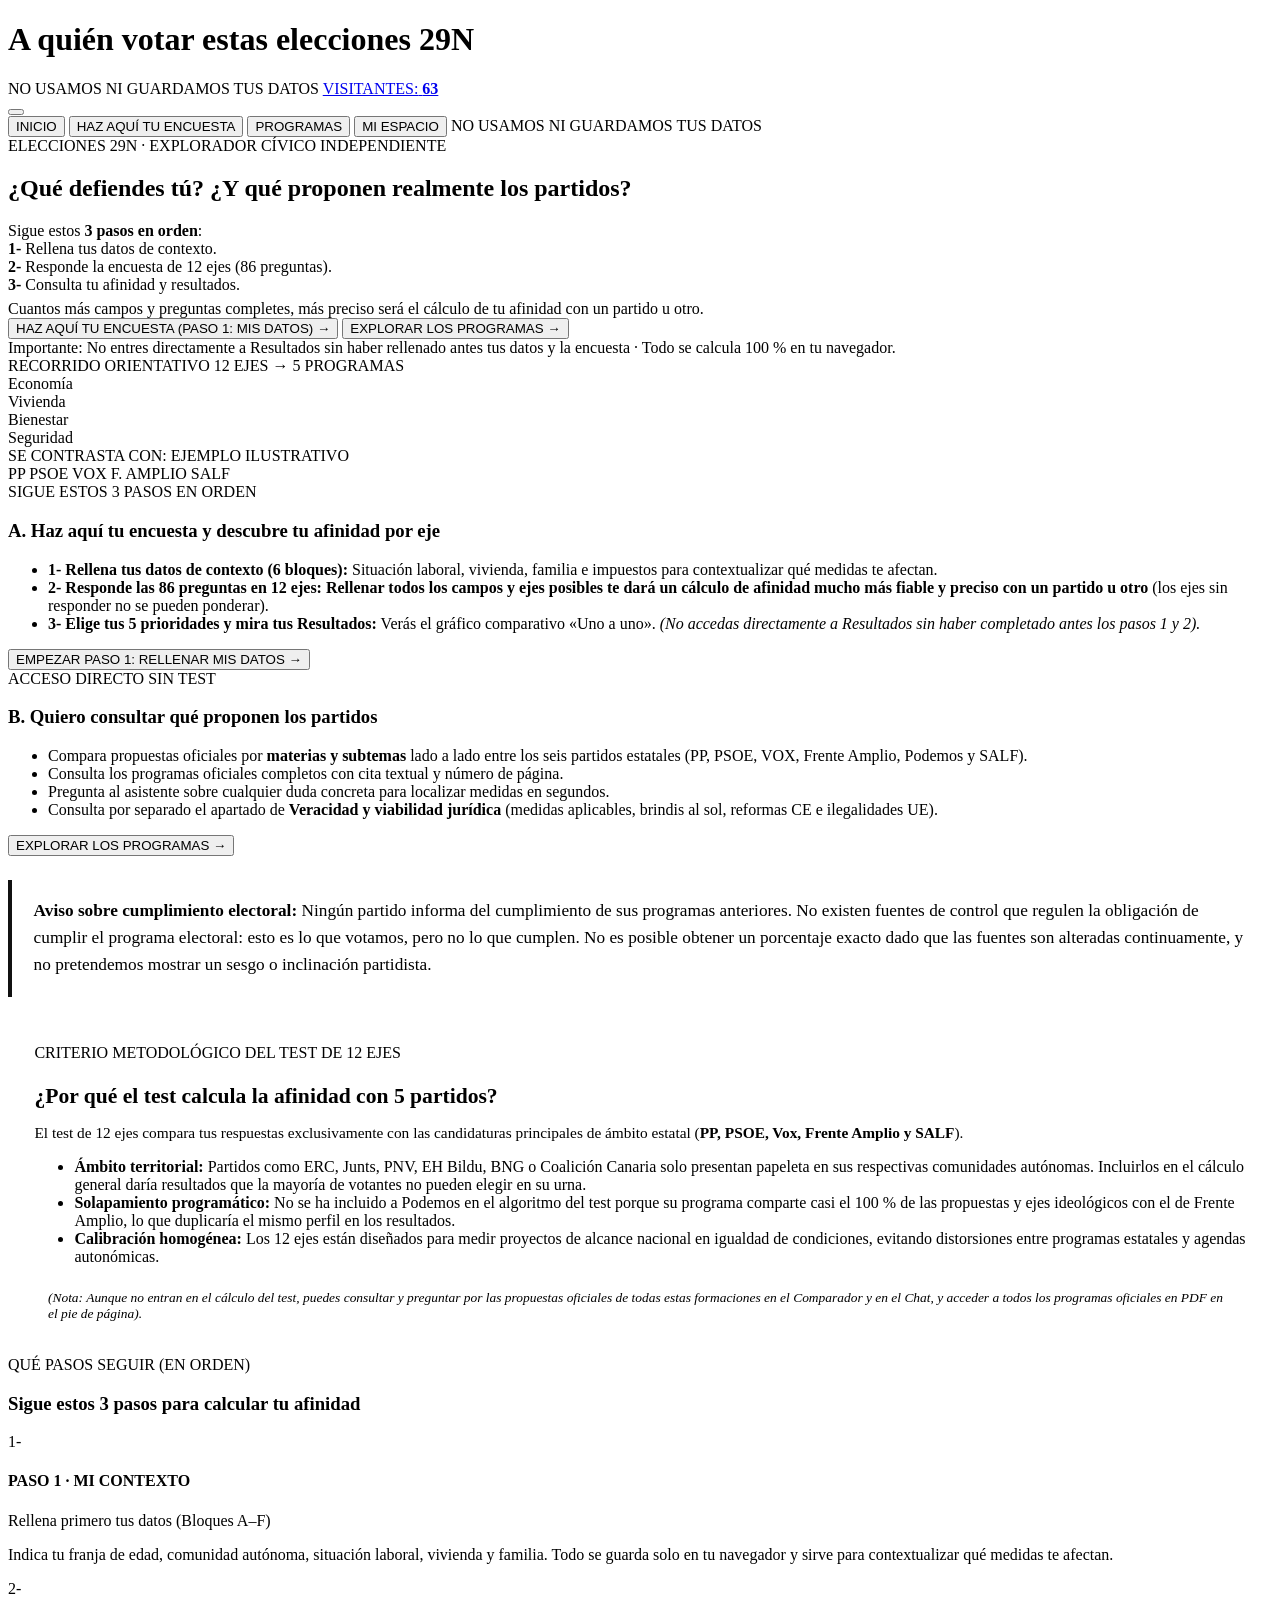
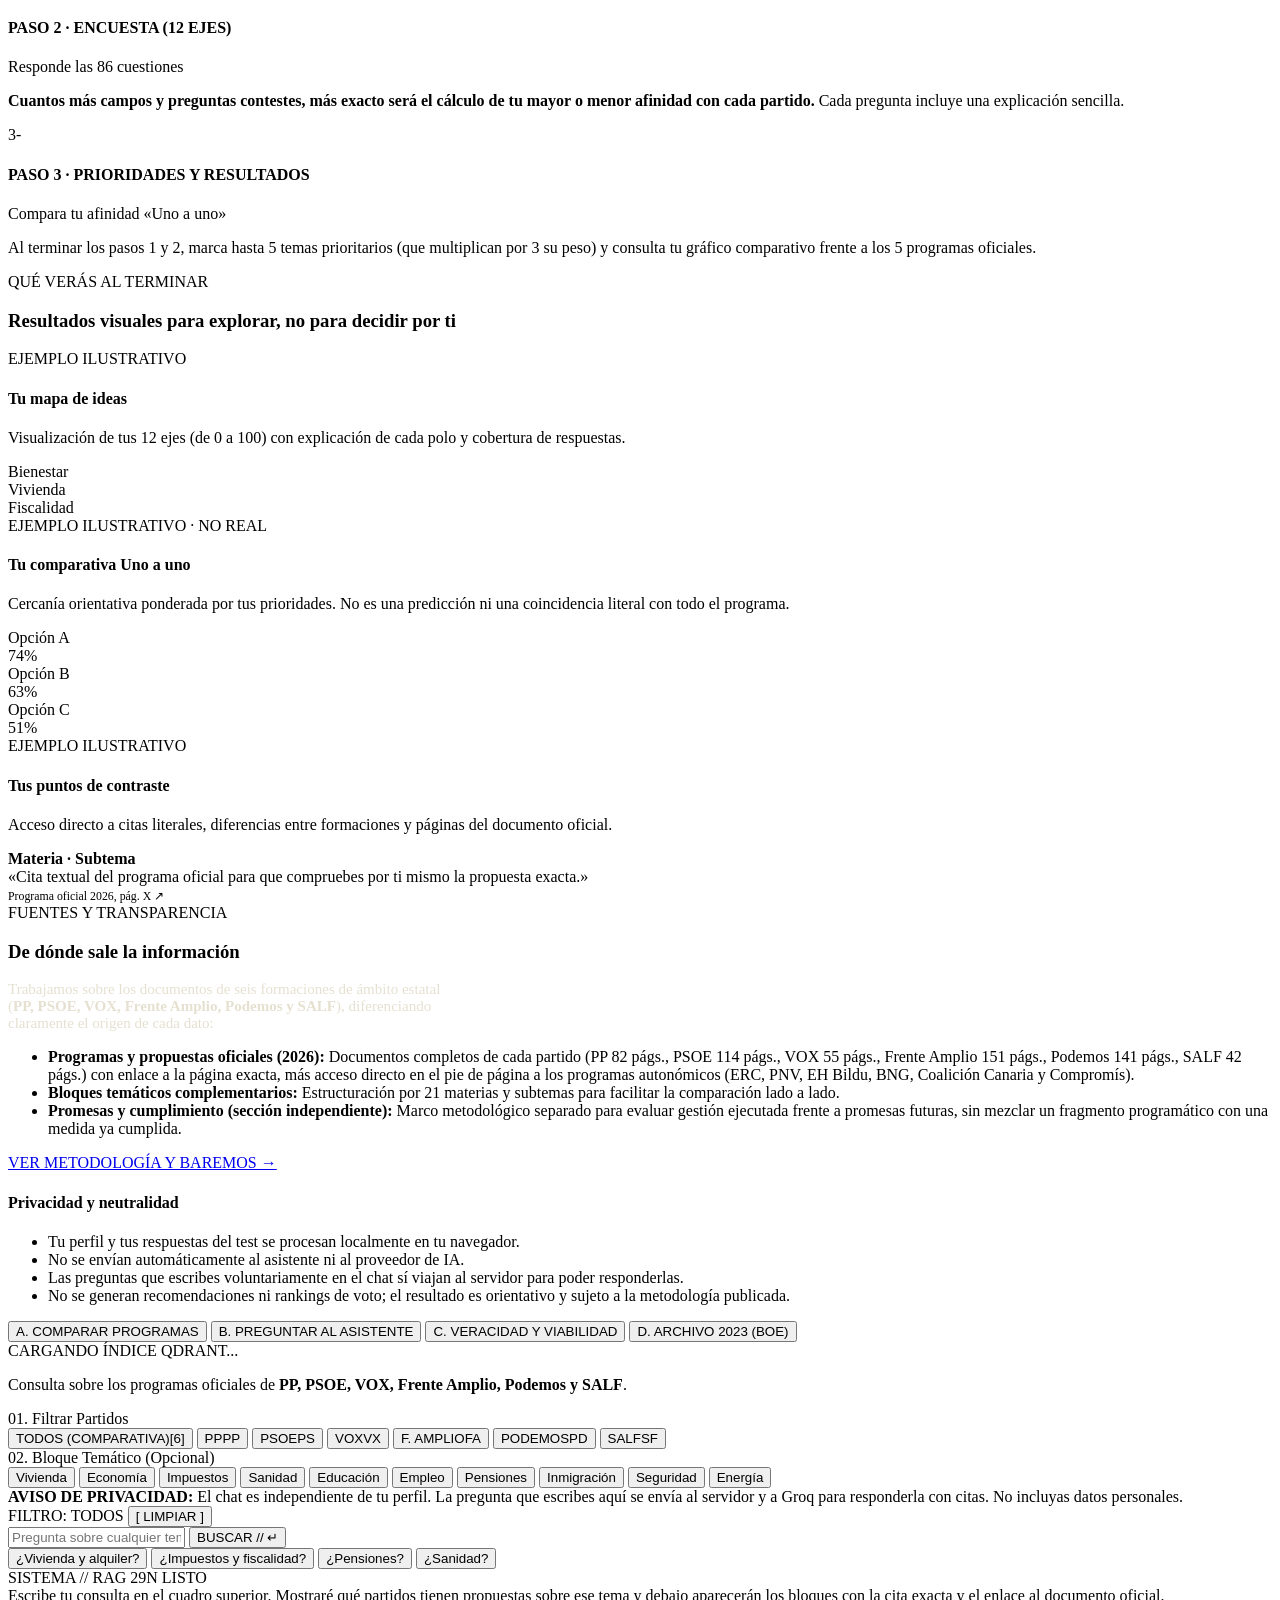
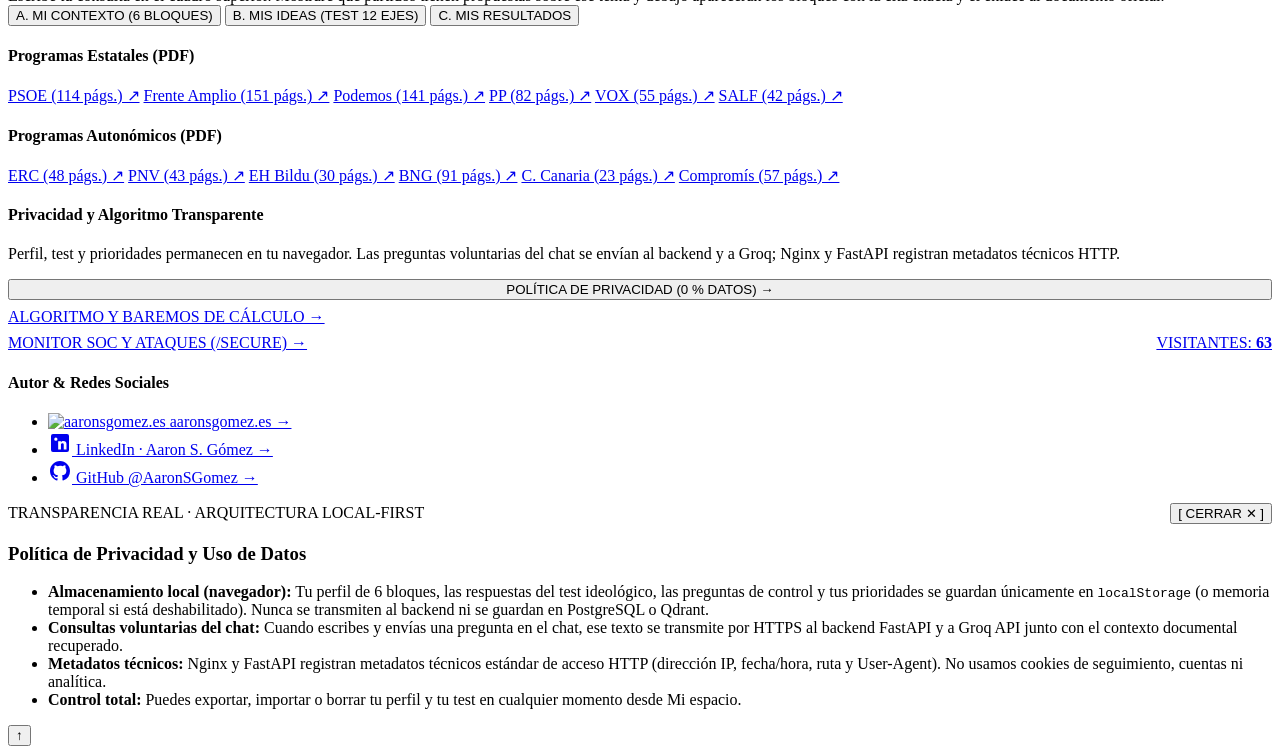
==== commit acf7e4b5: "feat: Podemos RAG/veracidad, footer 4 columnas, modal PostgreSQL en chat y auditoria 2327 medidas" ====
--- a/frontend/index.html
+++ b/frontend/index.html
@@ -51,10 +51,10 @@
   <link href="https://fonts.googleapis.com/css2?family=JetBrains+Mono:wght@400;600;700;800&family=Space+Grotesk:wght@600;700;800&family=Unbounded:wght@700;800;900&display=swap" rel="stylesheet">
 
   <link rel="stylesheet" href="/Style/base.css">
-  <link rel="stylesheet" href="/Style/navbar.css?v=20261118t">
-  <link rel="stylesheet" href="/Style/chat.css?v=20261118c">
-  <link rel="stylesheet" href="/Style/wizard.css?v=20261117p">
-  <link rel="stylesheet" href="/Style/home.css?v=20261117p">
+  <link rel="stylesheet" href="/Style/navbar.css?v=20261119p">
+  <link rel="stylesheet" href="/Style/chat.css?v=20261119h">
+  <link rel="stylesheet" href="/Style/wizard.css?v=20261119h">
+  <link rel="stylesheet" href="/Style/home.css?v=20261119h">
 </head>
 <body>
 
@@ -169,7 +169,7 @@
             <span class="path-badge free">ACCESO DIRECTO SIN TEST</span>
             <h3>B. Quiero consultar qué proponen los partidos</h3>
             <ul class="path-list">
-              <li>Compara propuestas oficiales por <strong>materias y subtemas</strong> lado a lado entre los cinco partidos.</li>
+              <li>Compara propuestas oficiales por <strong>materias y subtemas</strong> lado a lado entre los seis partidos estatales (PP, PSOE, VOX, Frente Amplio, Podemos y SALF).</li>
               <li>Consulta los programas oficiales completos con cita textual y número de página.</li>
               <li>Pregunta al asistente sobre cualquier duda concreta para localizar medidas en segundos.</li>
               <li>Consulta por separado el apartado de <strong>Veracidad y viabilidad jurídica</strong> (medidas aplicables, brindis al sol, reformas CE e ilegalidades UE).</li>
@@ -182,6 +182,23 @@
 
         <div class="security-notice" style="margin-top:1.5rem; padding:1.15rem 1.35rem; font-size:1.08rem; line-height:1.55; border-left:4px solid var(--accent-primary, #111);">
           <strong>Aviso sobre cumplimiento electoral:</strong> Ningún partido informa del cumplimiento de sus programas anteriores. No existen fuentes de control que regulen la obligación de cumplir el programa electoral: esto es lo que votamos, pero no lo que cumplen. No es posible obtener un porcentaje exacto dado que las fuentes son alteradas continuamente, y no pretendemos mostrar un sesgo o inclinación partidista.
+        </div>
+
+        <!-- SECCIÓN EXPLICATIVA: ¿POR QUÉ EL TEST CALCULA LA AFINIDAD CON 5 PARTIDOS? -->
+        <div class="wizard-card" style="margin-top:1.5rem; padding:1.45rem 1.65rem; background:var(--bg-primary);">
+          <div class="panel-header-tag">CRITERIO METODOLÓGICO DEL TEST DE 12 EJES</div>
+          <h3 class="hero-title" style="font-size:1.35rem; margin-bottom:0.55rem;">¿Por qué el test calcula la afinidad con 5 partidos?</h3>
+          <p style="font-size:0.96rem; color:var(--ink-secondary); margin-bottom:0.9rem;">
+            El test de 12 ejes compara tus respuestas exclusivamente con las candidaturas principales de ámbito estatal (<strong>PP, PSOE, Vox, Frente Amplio y SALF</strong>).
+          </p>
+          <ul class="path-list" style="margin-bottom:0.85rem; flex:none;">
+            <li><strong>Ámbito territorial:</strong> Partidos como ERC, Junts, PNV, EH Bildu, BNG o Coalición Canaria solo presentan papeleta en sus respectivas comunidades autónomas. Incluirlos en el cálculo general daría resultados que la mayoría de votantes no pueden elegir en su urna.</li>
+            <li><strong>Solapamiento programático:</strong> No se ha incluido a Podemos en el algoritmo del test porque su programa comparte casi el 100 % de las propuestas y ejes ideológicos con el de Frente Amplio, lo que duplicaría el mismo perfil en los resultados.</li>
+            <li><strong>Calibración homogénea:</strong> Los 12 ejes están diseñados para medir proyectos de alcance nacional en igualdad de condiciones, evitando distorsiones entre programas estatales y agendas autonómicas.</li>
+          </ul>
+          <p style="font-family:var(--font-mono); font-size:0.84rem; color:var(--ink-primary); background:var(--bg-surface); border:2px solid var(--border-strong); border-radius:10px; padding:0.65rem 0.85rem; margin:0;">
+            <em>(Nota: Aunque no entran en el cálculo del test, puedes consultar y preguntar por las propuestas oficiales de todas estas formaciones en el Comparador y en el Chat, y acceder a todos los programas oficiales en PDF en el pie de página).</em>
+          </p>
         </div>
       </div>
     </div>
@@ -280,10 +297,10 @@
           <div class="band-eyebrow">FUENTES Y TRANSPARENCIA</div>
           <h3 class="band-heading">De dónde sale la información</h3>
           <p style="font-size:0.94rem; color:#E5E0D0; max-width:60ch;">
-            Trabajamos sobre los documentos de cinco formaciones (<strong>PP, PSOE, VOX, Frente Amplio y SALF</strong>), diferenciando claramente el origen de cada dato:
+            Trabajamos sobre los documentos de seis formaciones de ámbito estatal (<strong>PP, PSOE, VOX, Frente Amplio, Podemos y SALF</strong>), diferenciando claramente el origen de cada dato:
           </p>
           <ul class="source-type-list">
-            <li><strong>Programas y propuestas oficiales (2026):</strong> Documentos completos de cada partido (PP 82 págs., PSOE 114 págs., VOX 55 págs., Frente Amplio 151 págs., SALF 42 págs.) con enlace a la página exacta.</li>
+            <li><strong>Programas y propuestas oficiales (2026):</strong> Documentos completos de cada partido (PP 82 págs., PSOE 114 págs., VOX 55 págs., Frente Amplio 151 págs., Podemos 141 págs., SALF 42 págs.) con enlace a la página exacta, más acceso directo en el pie de página a los programas autonómicos (ERC, PNV, EH Bildu, BNG, Coalición Canaria y Compromís).</li>
             <li><strong>Bloques temáticos complementarios:</strong> Estructuración por 21 materias y subtemas para facilitar la comparación lado a lado.</li>
             <li><strong>Promesas y cumplimiento (sección independiente):</strong> Marco metodológico separado para evaluar gestión ejecutada frente a promesas futuras, sin mezclar un fragmento programático con una medida ya cumplida.</li>
           </ul>
@@ -321,14 +338,14 @@
       <aside class="sidebar-panel">
         <div>
           <div class="panel-header-tag" id="status-text">CARGANDO ÍNDICE QDRANT...</div>
-          <p class="hero-subtitle">Consulta sobre los programas oficiales de <strong>PP, PSOE, VOX, Frente Amplio y SALF</strong>.</p>
+          <p class="hero-subtitle">Consulta sobre los programas oficiales de <strong>PP, PSOE, VOX, Frente Amplio, Podemos y SALF</strong>.</p>
         </div>
 
         <div>
           <div class="filter-group-title">01. Filtrar Partidos</div>
           <div class="party-grid">
             <button type="button" class="party-chip full-width active" data-party="all">
-              <span>TODOS (COMPARATIVA)</span><span>[5]</span>
+              <span>TODOS (COMPARATIVA)</span><span>[6]</span>
             </button>
             <button type="button" class="party-chip" data-party="pp">
               <span>PP</span><span class="party-logo-badge logo-pp">PP</span>
@@ -342,8 +359,11 @@
             <button type="button" class="party-chip" data-party="frente-amplio">
               <span>F. AMPLIO</span><span class="party-logo-badge logo-fa">FA</span>
             </button>
-            <button type="button" class="party-chip full-width" data-party="salf">
-              <span>SALF (SE ACABÓ LA FIESTA)</span><span class="party-logo-badge logo-salf">SF</span>
+            <button type="button" class="party-chip" data-party="podemos">
+              <span>PODEMOS</span><span class="party-logo-badge logo-podemos">PD</span>
+            </button>
+            <button type="button" class="party-chip" data-party="salf">
+              <span>SALF</span><span class="party-logo-badge logo-salf">SF</span>
             </button>
           </div>
         </div>
@@ -420,13 +440,26 @@
   <footer class="site-footer">
     <div class="footer-grid">
       <div>
-        <h4 class="footer-col-title">Programas Electorales Oficiales (PDF)</h4>
+        <h4 class="footer-col-title">Programas Estatales (PDF)</h4>
         <div class="footer-programs-wrap">
+          <a class="footer-prog-link psoe" href="https://www.democrata.es/uploads/s1/35/40/05/6/programapsoe29n26.pdf" target="_blank" rel="noopener noreferrer">PSOE (114 págs.) &nearr;</a>
+          <a class="footer-prog-link fa" href="https://frenteamplio.info/pdf/ProgramaFrenteAmplio.pdf" target="_blank" rel="noopener noreferrer">Frente Amplio (151 págs.) &nearr;</a>
+          <a class="footer-prog-link podemos" href="https://podemos.info/wp-content/uploads/2026/11/29N-programa-Podemos.-Paz-casa-y-trabajo.pdf" target="_blank" rel="noopener noreferrer">Podemos (141 págs.) &nearr;</a>
           <a class="footer-prog-link pp" href="https://www.pp.es/wp-content/uploads/2026/11/LA-RECONSTRUCCION-NACIONAL.pdf" target="_blank" rel="noopener noreferrer">PP (82 págs.) &nearr;</a>
-          <a class="footer-prog-link psoe" href="https://www.democrata.es/uploads/s1/35/40/05/6/programapsoe29n26.pdf" target="_blank" rel="noopener noreferrer">PSOE (114 págs.) &nearr;</a>
           <a class="footer-prog-link vox" href="https://www.democrata.es/uploads/s1/35/26/90/2/programa-elecct-vox.pdf" target="_blank" rel="noopener noreferrer">VOX (55 págs.) &nearr;</a>
-          <a class="footer-prog-link fa" href="https://frenteamplio.info/pdf/ProgramaFrenteAmplio.pdf" target="_blank" rel="noopener noreferrer">Frente Amplio (151 págs.) &nearr;</a>
           <a class="footer-prog-link salf" href="https://theobjective.com/wp-content/uploads/2026/11/salf.pdf" target="_blank" rel="noopener noreferrer">SALF (42 págs.) &nearr;</a>
+        </div>
+      </div>
+
+      <div>
+        <h4 class="footer-col-title">Programas Autonómicos (PDF)</h4>
+        <div class="footer-programs-wrap">
+          <a class="footer-prog-link erc" href="https://esquerrarepublicana.cat/documents/e2026-programa.pdf" target="_blank" rel="noopener noreferrer">ERC (48 págs.) &nearr;</a>
+          <a class="footer-prog-link pnv" href="https://www.eaj-pnv.eus/es/adjuntos-documentos/21765/pdf/programa-electoral-29n" target="_blank" rel="noopener noreferrer">PNV (43 págs.) &nearr;</a>
+          <a class="footer-prog-link bildu" href="https://ehbildu.eus/media/dokumentuak/posibleegin-programa-cas.pdf" target="_blank" rel="noopener noreferrer">EH Bildu (30 págs.) &nearr;</a>
+          <a class="footer-prog-link bng" href="https://www.bng.gal/media/bnggaliza/files/2026/11/03/26_bng_xerais_documentos_programa_electoral.pdf" target="_blank" rel="noopener noreferrer">BNG (91 págs.) &nearr;</a>
+          <a class="footer-prog-link cc" href="https://coalicioncanaria.org/wp-content/uploads/2026/11/CCA-26-Programa_Electoral-29NOV.pdf" target="_blank" rel="noopener noreferrer">C. Canaria (23 págs.) &nearr;</a>
+          <a class="footer-prog-link compromis" href="https://frontvalencia.org/programa-compromis-front-valencia.pdf" target="_blank" rel="noopener noreferrer">Compromís (57 págs.) &nearr;</a>
         </div>
       </div>
 
@@ -454,19 +487,19 @@
         <ul class="footer-link-list">
           <li>
             <a href="https://aaronsgomez.es" target="_blank" rel="noopener noreferrer">
-              <span>🏴‍☠️</span>
+              <img src="/aaron-favicon.png" alt="aaronsgomez.es" class="footer-social-icon">
               <span>aaronsgomez.es &rarr;</span>
             </a>
           </li>
           <li>
             <a href="https://www.linkedin.com/in/aaronsgomez/" target="_blank" rel="noopener noreferrer">
-              <svg width="15" height="15" viewBox="0 0 24 24" fill="currentColor" aria-hidden="true"><path d="M19 3a2 2 0 0 1 2 2v14a2 2 0 0 1-2 2H5a2 2 0 0 1-2-2V5a2 2 0 0 1 2-2h14m-.5 15.5v-5.3a3.26 3.26 0 0 0-3.26-3.26c-.85 0-1.84.52-2.28 1.3v-1.11h-2.79v8.37h2.79v-4.93c0-.77.62-1.4 1.39-1.4a1.4 1.4 0 0 1 1.4 1.4v4.93h2.75M6.46 10.9h2.79v8.37H6.46v-8.37M7.86 6.54a1.63 1.63 0 1 0 0 3.26 1.63 1.63 0 0 0 0-3.26z"/></svg>
+              <svg class="footer-social-icon" width="24" height="24" viewBox="0 0 24 24" fill="currentColor" aria-hidden="true"><path d="M19 3a2 2 0 0 1 2 2v14a2 2 0 0 1-2 2H5a2 2 0 0 1-2-2V5a2 2 0 0 1 2-2h14m-.5 15.5v-5.3a3.26 3.26 0 0 0-3.26-3.26c-.85 0-1.84.52-2.28 1.3v-1.11h-2.79v8.37h2.79v-4.93c0-.77.62-1.4 1.39-1.4a1.4 1.4 0 0 1 1.4 1.4v4.93h2.75M6.46 10.9h2.79v8.37H6.46v-8.37M7.86 6.54a1.63 1.63 0 1 0 0 3.26 1.63 1.63 0 0 0 0-3.26z"/></svg>
               <span>LinkedIn · Aaron S. Gómez &rarr;</span>
             </a>
           </li>
           <li>
             <a href="https://github.com/AaronSGomez" target="_blank" rel="noopener noreferrer">
-              <svg width="15" height="15" viewBox="0 0 24 24" fill="currentColor" aria-hidden="true"><path fill-rule="evenodd" clip-rule="evenodd" d="M12 2C6.477 2 2 6.484 2 12.017c0 4.425 2.865 8.18 6.839 9.504.5.092.682-.217.682-.483 0-.237-.008-.868-.013-1.703-2.782.605-3.369-1.343-3.369-1.343-.454-1.158-1.11-1.466-1.11-1.466-.908-.62.069-.608.069-.608 1.003.07 1.53 1.032 1.53 1.032.892 1.53 2.341 1.088 2.91.832.092-.647.35-1.088.636-1.338-2.22-.253-4.555-1.113-4.555-4.951 0-1.093.39-1.988 1.029-2.688-.103-.253-.446-1.272.098-2.65 0 0 .84-.27 2.75 1.026A9.564 9.564 0 0112 6.844c.85.004 1.705.115 2.504.337 1.909-1.296 2.747-1.027 2.747-1.027.546 1.379.202 2.398.1 2.651.64.7 1.028 1.595 1.028 2.688 0 3.848-2.339 4.695-4.566 4.943.359.309.678.92.678 1.855 0 1.338-.012 2.419-.012 2.747 0 .268.18.58.688.482A10.019 10.019 0 0022 12.017C22 6.484 17.522 2 12 2z"/></svg>
+              <svg class="footer-social-icon" width="24" height="24" viewBox="0 0 24 24" fill="currentColor" aria-hidden="true"><path fill-rule="evenodd" clip-rule="evenodd" d="M12 2C6.477 2 2 6.484 2 12.017c0 4.425 2.865 8.18 6.839 9.504.5.092.682-.217.682-.483 0-.237-.008-.868-.013-1.703-2.782.605-3.369-1.343-3.369-1.343-.454-1.158-1.11-1.466-1.11-1.466-.908-.62.069-.608.069-.608 1.003.07 1.53 1.032 1.53 1.032.892 1.53 2.341 1.088 2.91.832.092-.647.35-1.088.636-1.338-2.22-.253-4.555-1.113-4.555-4.951 0-1.093.39-1.988 1.029-2.688-.103-.253-.446-1.272.098-2.65 0 0 .84-.27 2.75 1.026A9.564 9.564 0 0112 6.844c.85.004 1.705.115 2.504.337 1.909-1.296 2.747-1.027 2.747-1.027.546 1.379.202 2.398.1 2.651.64.7 1.028 1.595 1.028 2.688 0 3.848-2.339 4.695-4.566 4.943.359.309.678.92.678 1.855 0 1.338-.012 2.419-.012 2.747 0 .268.18.58.688.482A10.019 10.019 0 0022 12.017C22 6.484 17.522 2 12 2z"/></svg>
               <span>GitHub @AaronSGomez &rarr;</span>
             </a>
           </li>
@@ -497,9 +530,9 @@
   <script src="/js/profile_wizard.js?v=20261117r"></script>
   <script src="/js/ideology_test.js?v=20261117r"></script>
   <script src="/js/results_view.js?v=20261117r"></script>
-  <script src="/js/comparator_view.js?v=20261118c"></script>
-  <script src="/js/promises_view.js?v=20261118d"></script>
-  <script src="/js/chat.js?v=20261117q"></script>
+  <script src="/js/comparator_view.js?v=20261119p"></script>
+  <script src="/js/promises_view.js?v=20261119p2"></script>
+  <script src="/js/chat.js?v=20261119v2"></script>
   <script src="/js/visitors_counter.js?v=20261118t"></script>
 </body>
 </html>
